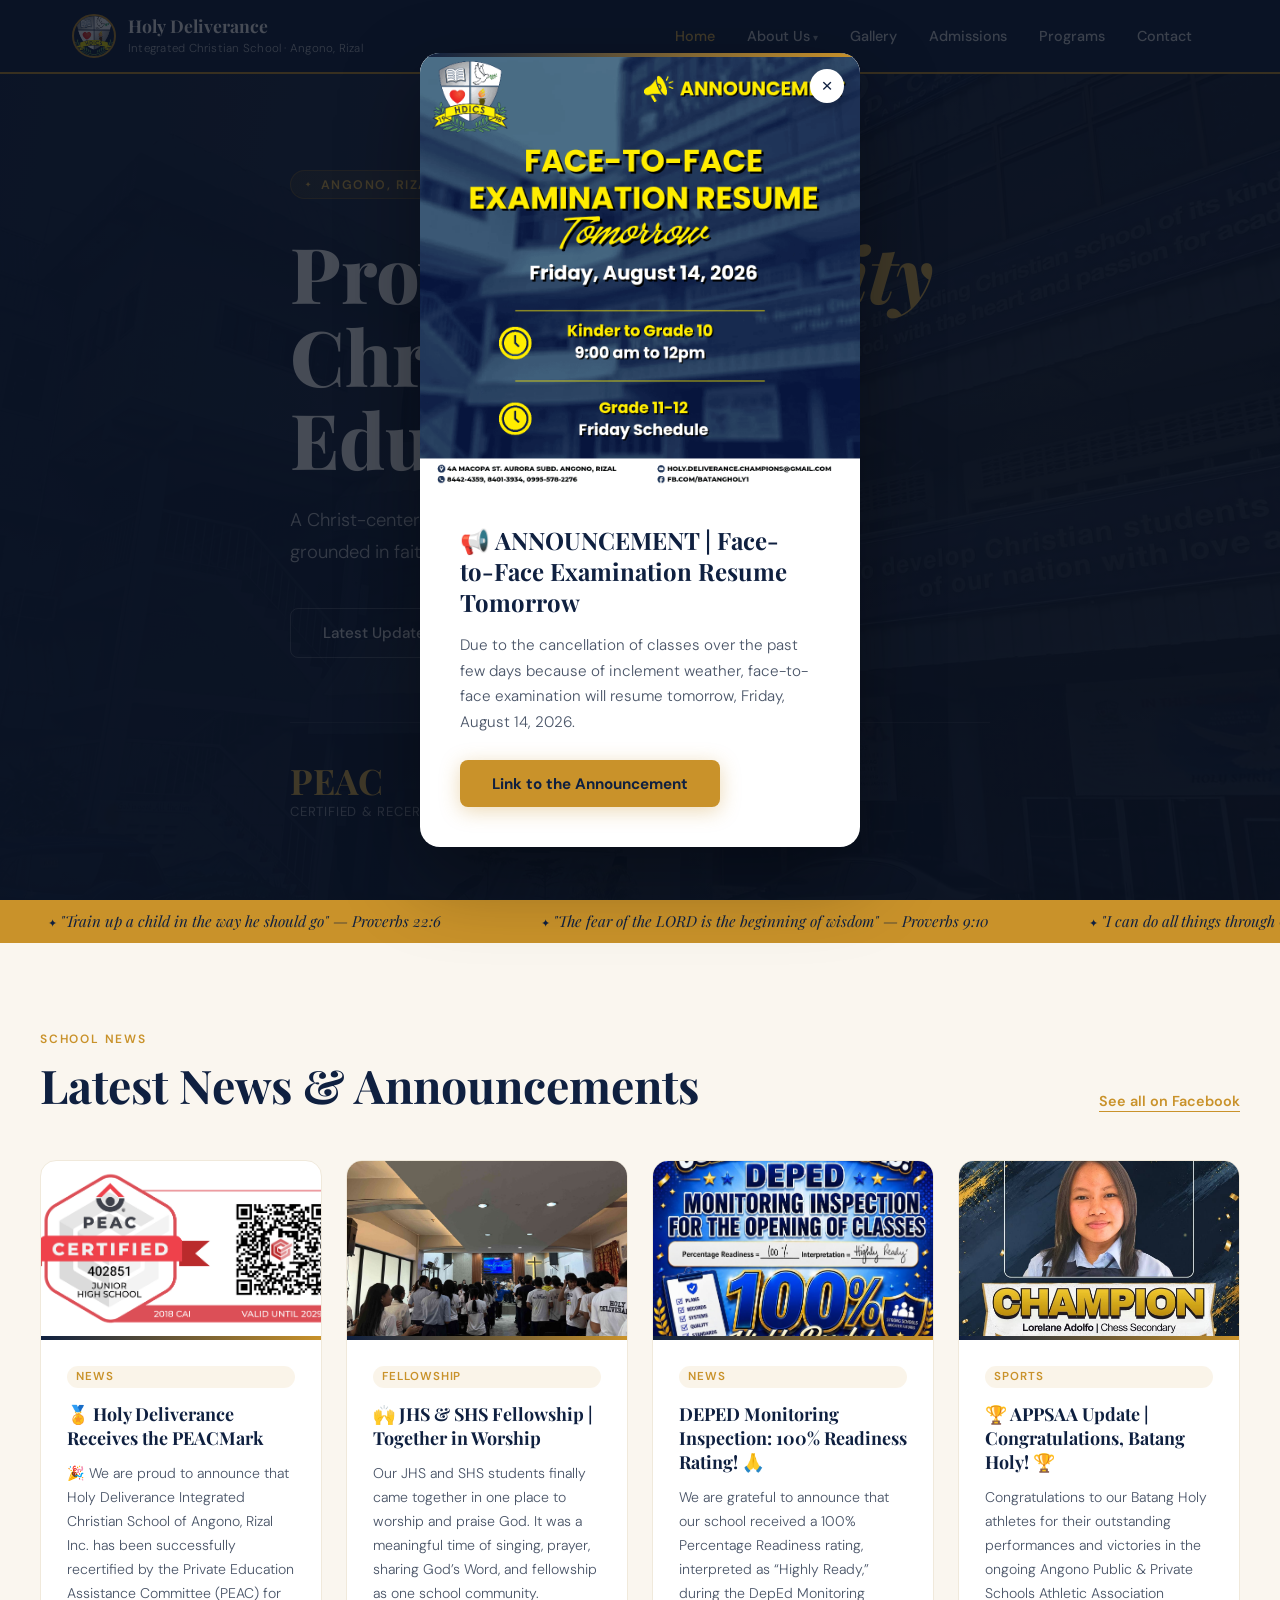
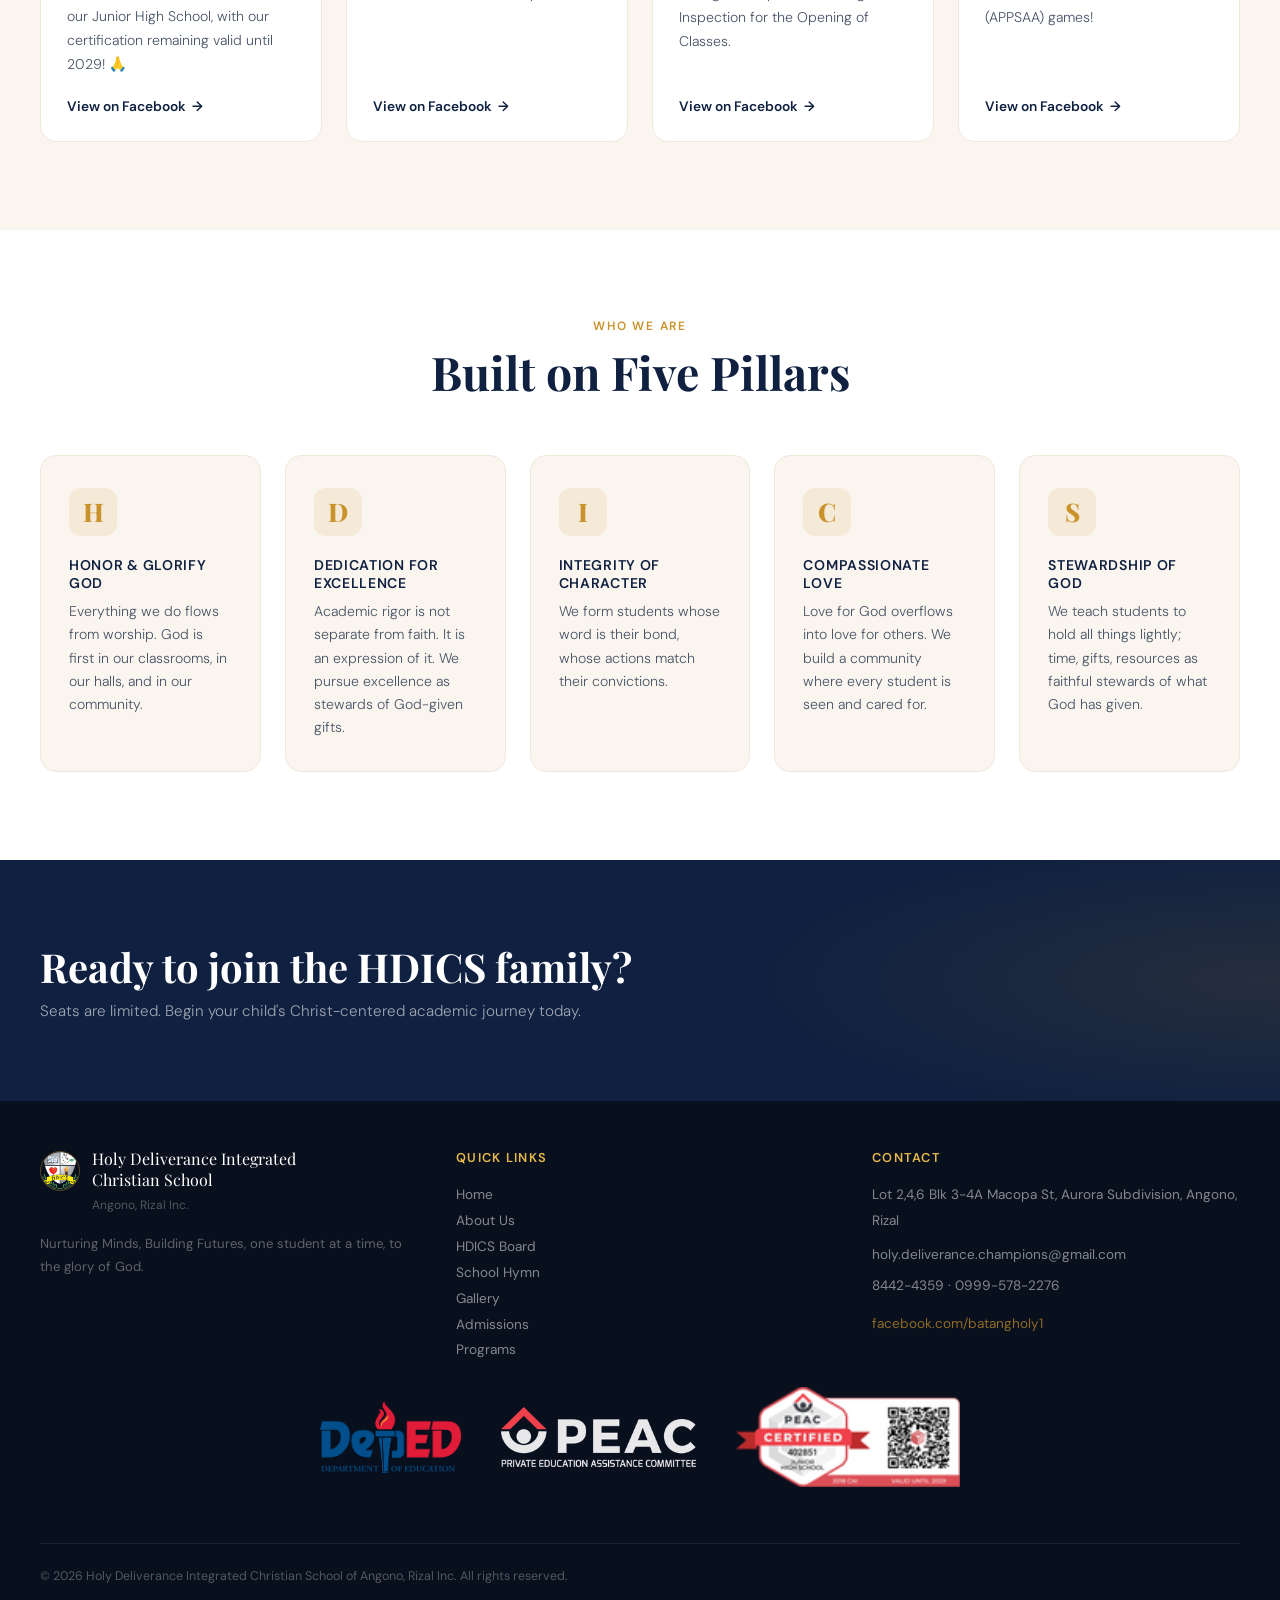
==== index.html @ 080dbd76 "Add files via upload" ====
<!DOCTYPE html>
<html lang="en">
<head>
    <meta charset="UTF-8">
    <meta name="viewport" content="width=device-width, initial-scale=1.0">
    <title>BATANG HOLY</title>
    <meta name="description" content="Holy Deliverance Integrated Christian School of Angono, Rizal Inc. - A Christ-centered academic institution nurturing excellence and values.">
    <link rel="preconnect" href="https://fonts.googleapis.com">
    <link rel="preconnect" href="https://fonts.gstatic.com" crossorigin>
    <link href="https://fonts.googleapis.com/css2?family=Playfair+Display:ital,wght@0,600;0,700;0,800;1,600&family=DM+Sans:wght@300;400;500;600&display=swap" rel="stylesheet">
    <link rel="icon" type="image/png" href="favicon.png">
    <link rel="stylesheet" href="shared.css">
    <style>
        .hero {
            background: var(--navy) url('hero-building.jpg') center center / cover no-repeat;
            position: relative;
            overflow: hidden;
            min-height: 88vh;
            display: flex;
            align-items: center;
        }
        .hero-bg {
            position: absolute;
            inset: 0;
            background:
                linear-gradient(100deg, rgba(15,32,64,0.92) 0%, rgba(15,32,64,0.75) 45%, rgba(15,32,64,0.55) 100%),
                radial-gradient(ellipse 60% 80% at 80% 50%, rgba(201,146,42,0.14) 0%, transparent 60%),
                radial-gradient(ellipse 50% 60% at 10% 80%, rgba(201,146,42,0.08) 0%, transparent 50%);
        }
        .hero-inner {
            position: relative;
            z-index: 2;
            max-width: 1200px;
            margin: 0 auto;
            padding: 6rem 2rem 5rem;
        }
        .hero-eyebrow {
            display: inline-flex;
            align-items: center;
            gap: 8px;
            background: rgba(201,146,42,0.15);
            border: 1px solid rgba(201,146,42,0.35);
            color: var(--gold-light);
            font-size: 0.78rem;
            font-weight: 600;
            letter-spacing: 0.12em;
            text-transform: uppercase;
            padding: 0.35rem 0.9rem;
            border-radius: 100px;
            margin-bottom: 2rem;
            animation: fadeUp 0.6s ease both;
        }
        .hero-eyebrow::before { content: '✦'; font-size: 0.6em; }
        /* Hero text starts invisible so the hardcoded fallback never flashes before
           hero.json loads and (possibly different) real content replaces it. JS reveals
           these once the fetch settles — success or failure — so there's never a moment
           with no text at all either. See the reveal script near the hero.json fetch. */
        .hero-text-hidden { opacity: 0; }
        .hero-text-hidden.hero-text-ready { opacity: 1; transition: opacity 0.25s ease; }
        .hero h1 {
            font-family: 'Playfair Display', serif;
            font-size: clamp(2.8rem, 6vw, 5rem);
            font-weight: 800;
            color: var(--white);
            line-height: 1.08;
            max-width: 700px;
            margin-bottom: 1.5rem;
            animation: fadeUp 0.7s 0.1s ease both;
        }
        .hero h1 em { font-style: italic; color: var(--gold-light); }
        .hero p {
            color: rgba(255,255,255,0.72);
            font-size: 1.15rem;
            max-width: 540px;
            line-height: 1.75;
            font-weight: 300;
            margin-bottom: 2.5rem;
            animation: fadeUp 0.7s 0.2s ease both;
        }
        .hero-actions { display: flex; gap: 1rem; flex-wrap: wrap; animation: fadeUp 0.7s 0.3s ease both; }
        .hero-stats {
            display: flex;
            gap: 3rem;
            margin-top: 4rem;
            padding-top: 2.5rem;
            border-top: 1px solid rgba(255,255,255,0.1);
            flex-wrap: wrap;
            animation: fadeUp 0.7s 0.45s ease both;
        }
        .hero-stat-number {
            font-family: 'Playfair Display', serif;
            font-size: 2.2rem;
            font-weight: 700;
            color: var(--gold-light);
            line-height: 1;
        }
        .hero-stat-label {
            font-size: 0.82rem;
            color: rgba(255,255,255,0.5);
            margin-top: 0.3rem;
            font-weight: 400;
            text-transform: uppercase;
            letter-spacing: 0.06em;
        }
        .verse-band { background: var(--gold); overflow: hidden; padding: 0.7rem 0; white-space: nowrap; }
        .verse-track { display: inline-block; animation: marquee 32s linear infinite; }
        .verse-track span {
            font-family: 'Playfair Display', serif;
            font-style: italic;
            font-size: 0.95rem;
            color: var(--navy);
            padding: 0 3rem;
        }
        .verse-track span::before { content: '✦ '; font-style: normal; font-size: 0.7em; }
        @keyframes marquee { 0%{transform:translateX(0)} 100%{transform:translateX(-50%)} }
        .pillars { background: var(--white); }
        .pillars-header { text-align: center; margin-bottom: 3.5rem; }
        .pillars-grid { display: grid; grid-template-columns: repeat(auto-fit, minmax(220px, 1fr)); gap: 1.5rem; }
        .pillar-card {
            background: var(--cream);
            border: 1px solid var(--cream-dark);
            border-radius: 16px;
            padding: 2rem 1.75rem;
            transition: transform 0.25s, box-shadow 0.25s, border-color 0.25s;
            position: relative;
            overflow: hidden;
        }
        .pillar-card::before {
            content: '';
            position: absolute;
            top: 0; left: 0; right: 0;
            height: 3px;
            background: var(--gold);
            transform: scaleX(0);
            transition: transform 0.3s;
            transform-origin: left;
        }
        .pillar-card:hover::before { transform: scaleX(1); }
        .pillar-card:hover { transform: translateY(-4px); box-shadow: 0 16px 48px rgba(15,32,64,0.1); border-color: rgba(201,146,42,0.3); }
        .pillar-icon {
            width: 48px; height: 48px;
            background: rgba(201,146,42,0.12);
            border-radius: 12px;
            display: flex; align-items: center; justify-content: center;
            margin-bottom: 1.25rem;
        }
        .pillar-letter { font-family: 'Playfair Display', serif; font-size: 1.6rem; font-weight: 800; color: var(--gold); line-height: 1; }
        .pillar-title { font-weight: 600; font-size: 0.88rem; letter-spacing: 0.05em; text-transform: uppercase; color: var(--navy); margin-bottom: 0.5rem; }
        .pillar-desc { font-size: 0.88rem; color: var(--gray-text); line-height: 1.65; font-weight: 300; }
        .news { background: var(--cream); }
        .news-header { display: flex; align-items: flex-end; justify-content: space-between; margin-bottom: 3rem; flex-wrap: wrap; gap: 1rem; }
        .news-header a { color: var(--gold); text-decoration: none; font-weight: 600; font-size: 0.9rem; border-bottom: 1.5px solid var(--gold); padding-bottom: 1px; }
        .news-grid { display: grid; grid-template-columns: repeat(auto-fit, minmax(280px, 1fr)); gap: 1.5rem; }
        .news-card {
            background: var(--white);
            border-radius: 16px;
            overflow: hidden;
            border: 1px solid var(--cream-dark);
            transition: transform 0.25s, box-shadow 0.25s;
            display: flex;
            flex-direction: column;
        }
        .news-card:hover { transform: translateY(-4px); box-shadow: 0 20px 50px rgba(15,32,64,0.1); }
        .news-card-accent { height: 4px; background: linear-gradient(90deg, var(--navy), var(--gold)); }
        .news-card-body { padding: 1.6rem; flex: 1; display: flex; flex-direction: column; }
        .news-card-tag {
            display: inline-block;
            background: rgba(201,146,42,0.1);
            color: var(--gold);
            font-size: 0.72rem;
            font-weight: 600;
            letter-spacing: 0.08em;
            text-transform: uppercase;
            padding: 0.22rem 0.6rem;
            border-radius: 100px;
            margin-bottom: 0.85rem;
        }
        .news-card h4 { font-family: 'Playfair Display', serif; font-size: 1.12rem; font-weight: 700; color: var(--navy); line-height: 1.35; margin-bottom: 0.75rem; }
        .news-card p { font-size: 0.88rem; color: var(--gray-text); line-height: 1.7; font-weight: 300; flex: 1; }
        .news-card-link {
            display: inline-flex; align-items: center; gap: 6px;
            margin-top: 1.25rem;
            color: var(--navy); font-weight: 600; font-size: 0.86rem;
            text-decoration: none; transition: color 0.2s;
        }
        .news-card-link::after { content: '→'; transition: transform 0.2s; }
        .news-card-link:hover { color: var(--gold); }
        .news-card-link:hover::after { transform: translateX(3px); }
        .news-card-photo {
            width: 100%;
            aspect-ratio: 16 / 10;
            object-fit: cover;
            display: block;
        }
        .cta-strip { background: var(--navy); position: relative; overflow: hidden; padding: 5rem 2rem; }
        .cta-strip::before {
            content: '';
            position: absolute; inset: 0;
            background: radial-gradient(ellipse 70% 100% at 100% 50%, rgba(201,146,42,0.12) 0%, transparent 60%);
        }
        .cta-strip-inner { position: relative; z-index: 1; max-width: 1200px; margin: 0 auto; display: flex; align-items: center; justify-content: space-between; gap: 2rem; flex-wrap: wrap; }
        .cta-strip h2 { font-family: 'Playfair Display', serif; font-size: clamp(1.8rem, 3.5vw, 2.5rem); color: var(--white); font-weight: 700; }
        .cta-strip p { color: rgba(255,255,255,0.6); font-size: 0.95rem; margin-top: 0.5rem; font-weight: 300; }
        @media (max-width: 768px) {
            .hero-stats { gap: 2rem; }
            .cta-strip-inner { flex-direction: column; text-align: center; }
            .news-header { flex-direction: column; align-items: flex-start; }
        }

        /* ANNOUNCEMENT POPUP */
        .announcement-overlay {
            display: none;
            position: fixed;
            inset: 0;
            background: rgba(8,15,29,0.75);
            z-index: 2000;
            align-items: center;
            justify-content: center;
            padding: 1.5rem;
        }
        .announcement-overlay.open { display: flex; }
        .announcement-card {
            background: var(--white);
            border-radius: 20px;
            max-width: 440px;
            width: 100%;
            padding: 0;
            position: relative;
            overflow: hidden;
            box-shadow: 0 30px 80px rgba(0,0,0,0.35);
            animation: fadeUp 0.35s ease both;
        }
        .announcement-gold-line {
            position: absolute;
            left: 0; top: 0; right: 0;
            height: 4px;
            background: linear-gradient(90deg, var(--navy), var(--gold));
            z-index: 2;
        }
        .announcement-image {
            width: 100%;
            height: auto;
            display: block;
            max-height: 60vh;
            object-fit: contain;
            background: var(--cream);
        }
        .announcement-body {
            padding: 2rem 2.5rem 2.5rem;
        }
        .announcement-close {
            position: absolute;
            top: 1rem;
            right: 1rem;
            width: 34px;
            height: 34px;
            border-radius: 50%;
            background: var(--white);
            border: none;
            color: var(--navy);
            font-size: 1.2rem;
            display: flex;
            align-items: center;
            justify-content: center;
            cursor: pointer;
            transition: background 0.2s;
            z-index: 3;
            box-shadow: 0 4px 14px rgba(0,0,0,0.2);
        }
        .announcement-close:hover { background: var(--cream); }
        .announcement-card h2 {
            font-family: 'Playfair Display', serif;
            font-size: 1.5rem;
            font-weight: 700;
            color: var(--navy);
            margin-bottom: 0.9rem;
            line-height: 1.3;
            padding-right: 1.5rem;
        }
        .announcement-card p {
            font-size: 0.95rem;
            color: var(--gray-text);
            line-height: 1.7;
            font-weight: 300;
            margin-bottom: 1.5rem;
        }
    </style>
</head>
<body data-page="index">

    <div class="announcement-overlay" id="announcement-overlay">
        <div class="announcement-card">
            <div class="announcement-gold-line"></div>
            <button class="announcement-close" id="announcement-close" aria-label="Close">&times;</button>
            <img id="announcement-image" class="announcement-image" src="" alt="" style="display:none;">
            <div class="announcement-body">
                <h2 id="announcement-title" style="display:none;"></h2>
                <p id="announcement-message" style="display:none;"></p>
                <a href="#" id="announcement-link" class="btn-primary" target="_blank" rel="noopener noreferrer" style="display:none;"></a>
            </div>
        </div>
    </div>

    <!-- NAV -->
    <div id="nav-placeholder"></div>

    <!-- HERO -->
    <section class="hero">
        <div class="hero-bg"></div>
        <div class="hero-inner">
            <div class="hero-eyebrow hero-text-hidden" id="hero-eyebrow">Angono, Rizal · Since 1998</div>
            <h1 id="hero-heading" class="hero-text-hidden">Providing <em>Quality</em><br>Christian Education</h1>
            <p id="hero-subheading" class="hero-text-hidden">A Christ-centered school where academic excellence is grounded in faith, character, and the fear of the Lord.</p>
            <div class="hero-actions">
                <a href="enroll-now.html" class="btn-primary enroll-cta">Enroll Now</a>
                <a href="#news" class="btn-outline">Latest Updates</a>
            </div>
            <div class="hero-stats">
                <div>
                    <div class="hero-stat-number">PEAC</div>
                    <div class="hero-stat-label">Certified & Recertified</div>
                </div>
                <div>
                    <div class="hero-stat-number">K–12</div>
                    <div class="hero-stat-label">Integrated Programs</div>
                </div>
                <div>
                    <div class="hero-stat-number">Faith</div>
                    <div class="hero-stat-label">At the Center</div>
                </div>
            </div>
        </div>
    </section>

    <!-- VERSE MARQUEE -->
    <div class="verse-band" aria-hidden="true">
        <div class="verse-track">
            <span>"Train up a child in the way he should go" — Proverbs 22:6</span>
            <span>"The fear of the LORD is the beginning of wisdom" — Proverbs 9:10</span>
            <span>"I can do all things through Christ who strengthens me" — Philippians 4:13</span>
            <span>"Whatever you do, work heartily, as for the Lord" — Colossians 3:23</span>
            <span>"Train up a child in the way he should go" — Proverbs 22:6</span>
            <span>"The fear of the LORD is the beginning of wisdom" — Proverbs 9:10</span>
            <span>"I can do all things through Christ who strengthens me" — Philippians 4:13</span>
            <span>"Whatever you do, work heartily, as for the Lord" — Colossians 3:23</span>
        </div>
    </div>

    <!-- CORE VALUES PILLARS -->
    <!-- NEWS -->
    <section class="section news" id="news">
        <div class="section-inner">
            <div class="news-header">
                <div>
                    <p class="section-label">School News</p>
                    <h2 class="section-title">Latest News &amp; Announcements</h2>
                </div>
                <a href="https://www.facebook.com/batangholy1" target="_blank" rel="noopener">See all on Facebook</a>
            </div>
            <div class="news-grid" id="news-grid">
                <p style="color:rgba(15,32,64,0.35); font-size:0.9rem;">Loading news…</p>
            </div>
        </div>
    </section>

    <section class="section pillars">
        <div class="section-inner">
            <div class="pillars-header">
                <p class="section-label">Who We Are</p>
                <h2 class="section-title">Built on Five Pillars</h2>
            </div>
            <div class="pillars-grid">
                <div class="pillar-card">
                    <div class="pillar-icon"><span class="pillar-letter">H</span></div>
                    <p class="pillar-title">Honor & Glorify God</p>
                    <p class="pillar-desc">Everything we do flows from worship. God is first in our classrooms, in our halls, and in our community.</p>
                </div>
                <div class="pillar-card">
                    <div class="pillar-icon"><span class="pillar-letter">D</span></div>
                    <p class="pillar-title">Dedication for Excellence</p>
                    <p class="pillar-desc">Academic rigor is not separate from faith. It is an expression of it. We pursue excellence as stewards of God-given gifts.</p>
                </div>
                <div class="pillar-card">
                    <div class="pillar-icon"><span class="pillar-letter">I</span></div>
                    <p class="pillar-title">Integrity of Character</p>
                    <p class="pillar-desc">We form students whose word is their bond, whose actions match their convictions.</p>
                </div>
                <div class="pillar-card">
                    <div class="pillar-icon"><span class="pillar-letter">C</span></div>
                    <p class="pillar-title">Compassionate Love</p>
                    <p class="pillar-desc">Love for God overflows into love for others. We build a community where every student is seen and cared for.</p>
                </div>
                <div class="pillar-card">
                    <div class="pillar-icon"><span class="pillar-letter">S</span></div>
                    <p class="pillar-title">Stewardship of God</p>
                    <p class="pillar-desc">We teach students to hold all things lightly; time, gifts, resources as faithful stewards of what God has given.</p>
                </div>
            </div>
        </div>
    </section>

    <!-- CTA STRIP -->
    <section class="cta-strip">
        <div class="cta-strip-inner">
            <div>
                <h2>Ready to join the HDICS family?</h2>
                <p>Seats are limited. Begin your child's Christ-centered academic journey today.</p>
            </div>
            <a href="enroll-now.html" class="btn-primary enroll-cta">Apply for Admission</a>
        </div>
    </section>

    <!-- FOOTER -->
    <div id="footer-placeholder"></div>

    <script src="shared.js"></script>

    <script>
        (function () {
            const dom = window.HDICS.dom;
            var heroEls = ['hero-eyebrow', 'hero-heading', 'hero-subheading'].map(id => document.getElementById(id));
            var revealed = false;
            function revealHero() {
                if (revealed) return;
                revealed = true;
                heroEls.forEach(el => el && el.classList.add('hero-text-ready'));
            }
            // Safety net: if the fetch hangs (slow/flaky connection), don't leave the
            // hero invisible forever — reveal the hardcoded fallback after 2s regardless.
            var revealTimeout = setTimeout(revealHero, 2000);

            fetch('data/hero.json?v=' + Date.now())
                .then(res => res.json())
                .then(data => {
                    document.getElementById('hero-eyebrow').textContent = data.eyebrow;
                    const heading = document.getElementById('hero-heading');
                    heading.textContent = '';
                    heading.append(
                        document.createTextNode(data.heading_start + ' '),
                        dom.el('em', { text: data.heading_emphasis }),
                        dom.el('br'),
                        document.createTextNode(data.heading_line2 || '')
                    );
                    document.getElementById('hero-subheading').textContent = data.subheading;
                })
                .catch(err => console.error('Hero data failed to load:', err))
                .finally(() => {
                    clearTimeout(revealTimeout);
                    revealHero();
                });
        })();

        fetch('data/news.json?v=' + Date.now())
            .then(res => res.json())
            .then(data => {
                const dom = window.HDICS.dom;
                const grid = document.getElementById('news-grid');
                dom.renderList(grid, data.items, item => {
                    const card = dom.el('div', { className: 'news-card' });
                    const safeImage = dom.safeLocalAsset(item.image, 'news image');
                    if (item.image && safeImage) {
                        card.appendChild(dom.el('img', { className: 'news-card-photo', attrs: { src: safeImage, alt: item.title || '', loading: 'lazy' } }));
                    }
                    card.appendChild(dom.el('div', { className: 'news-card-accent' }));
                    const body = dom.el('div', { className: 'news-card-body' });
                    const link = dom.el('a', { className: 'news-card-link', attrs: { target: '_blank', rel: 'noopener noreferrer' }, text: 'View on Facebook' });
                    const safeLink = dom.safeExternalUrl(item.link, 'news link');
                    link.href = safeLink || '#';
                    dom.appendChildren(body, [
                        dom.el('span', { className: 'news-card-tag', text: item.tag }),
                        dom.el('h4', { text: item.title }),
                        dom.el('p', { text: item.description }),
                        link
                    ]);
                    card.appendChild(body);
                    return card;
                });
            })
            .catch(err => {
                document.getElementById('news-grid').innerHTML = '<p style="color:rgba(15,32,64,0.35);">Unable to load news right now.</p>';
                console.error('News data failed to load:', err);
            });

        fetch('data/announcement.json?v=' + Date.now())
            .then(res => res.json())
            .then(data => {
                const dom = window.HDICS.dom;
                if (!data.enabled) return;

                const hasTitle = data.title && data.title.trim();
                const hasMessage = data.message && data.message.trim();
                const hasImage = data.image && data.image.trim();

                // Nothing to actually show — the toggle being on isn't enough by itself.
                if (!hasTitle && !hasMessage && !hasImage) return;

                const storageKey = 'hdics-announcement-dismissed';
                let memoryDismissedSignature = window.HDICS.announcementDismissedSignature || null;
                const signature = [data.title, data.message, data.image, data.link_text, data.link_url].join('|');
                let dismissedSignature = memoryDismissedSignature;
                try {
                    dismissedSignature = sessionStorage.getItem(storageKey) || dismissedSignature;
                } catch (err) {
                    console.warn('[HDICS] Announcement dismissal storage unavailable; using in-memory fallback.', err);
                }
                if (dismissedSignature === signature) return;

                const overlay = document.getElementById('announcement-overlay');

                const imgEl = document.getElementById('announcement-image');
                if (hasImage) {
                    const safeImage = dom.safeLocalAsset(data.image, 'announcement image');
                    if (safeImage) {
                        imgEl.src = safeImage;
                        imgEl.alt = hasTitle ? data.title : 'Announcement';
                        imgEl.style.display = 'block';
                    } else {
                        imgEl.removeAttribute('src');
                        imgEl.style.display = 'none';
                    }
                } else {
                    imgEl.style.display = 'none';
                }

                const titleEl = document.getElementById('announcement-title');
                if (hasTitle) {
                    titleEl.textContent = data.title;
                    titleEl.style.display = '';
                } else {
                    titleEl.style.display = 'none';
                }

                const messageEl = document.getElementById('announcement-message');
                if (hasMessage) {
                    messageEl.textContent = data.message;
                    messageEl.style.display = '';
                } else {
                    messageEl.style.display = 'none';
                }

                const linkEl = document.getElementById('announcement-link');
                if (data.link_text && data.link_url) {
                    const safeLink = dom.safeExternalUrl(data.link_url, 'announcement link');
                    if (safeLink) {
                        linkEl.textContent = data.link_text;
                        linkEl.href = safeLink;
                        linkEl.style.display = 'inline-block';
                    } else {
                        linkEl.style.display = 'none';
                    }
                } else {
                    linkEl.style.display = 'none';
                }

                function closeAnnouncement() {
                    overlay.classList.remove('open');
                    document.body.style.overflow = '';
                    window.HDICS.announcementDismissedSignature = signature;
                    try {
                        sessionStorage.setItem(storageKey, signature);
                    } catch (err) {
                        console.warn('[HDICS] Announcement dismissal could not be saved; using in-memory fallback.', err);
                    }
                }

                document.getElementById('announcement-close').addEventListener('click', closeAnnouncement);
                overlay.addEventListener('click', (e) => {
                    if (e.target === overlay) closeAnnouncement();
                });
                document.addEventListener('keydown', (e) => {
                    if (e.key === 'Escape' && overlay.classList.contains('open')) closeAnnouncement();
                });

                overlay.classList.add('open');
                document.body.style.overflow = 'hidden';
            })
            .catch(err => console.error('Announcement data failed to load:', err));
    </script>

</body>
</html>
---- shared.css ----
*, *::before, *::after { box-sizing: border-box; margin: 0; padding: 0; }

:root {
    --navy: #0f2040;
    --navy-mid: #1a3360;
    --gold: #c9922a;
    --gold-light: #e8b84b;
    --cream: #faf6ef;
    --cream-dark: #f0e9db;
    --white: #ffffff;
    --gray-text: #4a5568;
}

html { scroll-behavior: smooth; }

body {
    font-family: 'DM Sans', sans-serif;
    background: var(--cream);
    color: var(--navy);
    overflow-x: hidden;
}

/* NAV */
.nav {
    position: sticky;
    top: 0;
    z-index: 100;
    background: var(--navy);
    border-bottom: 2px solid var(--gold);
}
.nav-inner {
    max-width: 1200px;
    margin: 0 auto;
    padding: 0 2rem;
    display: flex;
    align-items: center;
    justify-content: space-between;
    height: 72px;
}
.nav-brand {
    display: flex;
    align-items: center;
    gap: 12px;
    text-decoration: none;
}
.nav-brand img {
    width: 44px; height: 44px;
    border-radius: 50%;
    border: 2px solid var(--gold);
    object-fit: cover;
}
.nav-brand-text { color: var(--white); }
.nav-brand-text strong {
    display: block;
    font-family: 'Playfair Display', serif;
    font-size: 1.1rem;
    line-height: 1.2;
}
.nav-brand-text span { font-size: 0.72rem; opacity: 0.7; font-weight: 300; letter-spacing: 0.02em; }
.nav-links { display: flex; list-style: none; gap: 0; }
.nav-links a {
    color: rgba(255,255,255,0.82);
    text-decoration: none;
    font-size: 0.9rem;
    font-weight: 500;
    padding: 0.5rem 1rem;
    border-radius: 6px;
    transition: color 0.2s, background 0.2s;
    display: block;
}
.nav-links a:hover { color: var(--gold-light); background: rgba(255,255,255,0.06); }
.nav-links .active a { color: var(--gold-light); }
.nav-links .has-dropdown { position: relative; }
.nav-links .has-dropdown > a::after { content: ' ▾'; font-size: 0.7em; opacity: 0.7; }
.dropdown-menu {
    display: none;
    position: absolute;
    top: 100%;
    left: 0;
    background: var(--white);
    border-radius: 10px;
    box-shadow: 0 12px 40px rgba(15,32,64,0.18);
    min-width: 210px;
    overflow: hidden;
    border: 1px solid rgba(201,146,42,0.2);
}
.dropdown-menu a {
    display: block;
    padding: 0.65rem 1.1rem;
    color: var(--navy);
    font-size: 0.88rem;
    border-bottom: 1px solid var(--cream-dark);
    border-radius: 0;
}
.dropdown-menu a:last-child { border-bottom: none; }
.dropdown-menu a:hover { background: var(--cream); color: var(--gold); }
.has-dropdown:hover .dropdown-menu { display: block; }
.nav-cta { background: var(--gold) !important; color: var(--navy) !important; font-weight: 600 !important; border-radius: 6px !important; padding: 0.45rem 1.1rem !important; }
.nav-cta:hover { background: var(--gold-light) !important; color: var(--navy) !important; }

/* BUTTONS */
.btn-primary {
    background: var(--gold);
    color: var(--navy);
    font-weight: 700;
    font-size: 0.95rem;
    padding: 0.85rem 2rem;
    border-radius: 8px;
    text-decoration: none;
    display: inline-block;
    transition: background 0.2s, transform 0.2s, box-shadow 0.2s;
    box-shadow: 0 4px 20px rgba(201,146,42,0.35);
}
.btn-primary:hover { background: var(--gold-light); transform: translateY(-1px); box-shadow: 0 8px 28px rgba(201,146,42,0.45); }
.btn-outline {
    background: transparent;
    color: rgba(255,255,255,0.85);
    font-weight: 500;
    font-size: 0.95rem;
    padding: 0.85rem 2rem;
    border-radius: 8px;
    border: 1.5px solid rgba(255,255,255,0.25);
    text-decoration: none;
    display: inline-block;
    transition: border-color 0.2s, color 0.2s, background 0.2s;
}
.btn-outline:hover { border-color: rgba(255,255,255,0.6); color: var(--white); background: rgba(255,255,255,0.05); }

/* SECTIONS */
.section { padding: 5.5rem 2rem; }
.section-inner { max-width: 1200px; margin: 0 auto; }
.section-label { font-size: 0.75rem; font-weight: 600; letter-spacing: 0.15em; text-transform: uppercase; color: var(--gold); margin-bottom: 0.75rem; }
.section-title { font-family: 'Playfair Display', serif; font-size: clamp(2rem, 4vw, 2.9rem); font-weight: 700; line-height: 1.15; color: var(--navy); }

/* PAGE BANNER (inner pages) */
.page-banner {
    background: var(--navy);
    padding: 4.5rem 2rem 3.5rem;
    position: relative;
    overflow: hidden;
}
.page-banner::before {
    content: '';
    position: absolute;
    inset: 0;
    background: radial-gradient(ellipse 60% 80% at 90% 50%, rgba(201,146,42,0.10) 0%, transparent 60%);
}
.page-banner-inner { position: relative; z-index: 1; max-width: 1200px; margin: 0 auto; }
.page-banner-crumb {
    font-size: 0.78rem;
    color: rgba(255,255,255,0.45);
    margin-bottom: 1rem;
    letter-spacing: 0.05em;
}
.page-banner-crumb a { color: var(--gold-light); text-decoration: none; }
.page-banner h1 {
    font-family: 'Playfair Display', serif;
    font-size: clamp(2.2rem, 5vw, 3.5rem);
    font-weight: 800;
    color: var(--white);
    line-height: 1.1;
}
.page-banner p { color: rgba(255,255,255,0.6); font-size: 1.05rem; margin-top: 0.75rem; font-weight: 300; max-width: 500px; }

/* FOOTER */
footer { background: #080f1d; color: rgba(255,255,255,0.6); padding: 3rem 2rem; }
.footer-inner { max-width: 1200px; margin: 0 auto; display: grid; grid-template-columns: 1fr 1fr 1fr; gap: 3rem; }
.footer-brand { display: flex; align-items: flex-start; gap: 12px; }
.footer-brand img { width: 40px; height: 40px; border-radius: 50%; border: 1.5px solid rgba(201,146,42,0.4); object-fit: cover; flex-shrink: 0; margin-top: 2px; }
.footer-brand-name { font-family: 'Playfair Display', serif; font-size: 1rem; color: var(--white); line-height: 1.3; margin-bottom: 0.3rem; }
.footer-brand-sub { font-size: 0.75rem; opacity: 0.5; line-height: 1.5; }
.footer-col h5 { color: var(--gold-light); font-size: 0.8rem; font-weight: 600; letter-spacing: 0.1em; text-transform: uppercase; margin-bottom: 1rem; }
.footer-col p, .footer-col a { font-size: 0.85rem; line-height: 1.9; color: rgba(255,255,255,0.5); text-decoration: none; display: block; }
.footer-col a:hover { color: var(--gold-light); }
.footer-bottom { max-width: 1200px; margin: 2rem auto 0; padding-top: 1.5rem; border-top: 1px solid rgba(255,255,255,0.08); font-size: 0.78rem; color: rgba(255,255,255,0.3); display: flex; justify-content: space-between; flex-wrap: wrap; gap: 0.5rem; }

/* ANIMATIONS */
@keyframes fadeUp { from{opacity:0;transform:translateY(24px)} to{opacity:1;transform:translateY(0)} }

/* NAV TOGGLE (hamburger) */
.nav-toggle {
    display: none;
    flex-direction: column;
    justify-content: center;
    gap: 5px;
    width: 40px;
    height: 40px;
    background: transparent;
    border: none;
    cursor: pointer;
    padding: 0;
    z-index: 200;
}
.nav-toggle span {
    display: block;
    width: 24px;
    height: 2px;
    background: var(--white);
    border-radius: 2px;
    transition: transform 0.25s, opacity 0.25s;
    margin: 0 auto;
}
.nav-toggle.open span:nth-child(1) { transform: translateY(7px) rotate(45deg); }
.nav-toggle.open span:nth-child(2) { opacity: 0; }
.nav-toggle.open span:nth-child(3) { transform: translateY(-7px) rotate(-45deg); }

/* Enroll Now buttons are hidden by default — this is the safe starting state.
   shared.js removes the .enroll-cta class (revealing each button's normal styling)
   only when the CMS "Enrollment Open?" toggle is explicitly ON. */
.enroll-cta { display: none !important; }

/* RESPONSIVE */
@media (max-width: 768px) {
    .nav-toggle { display: flex; }
    .nav-links {
        display: none;
        position: absolute;
        top: 72px;
        left: 0;
        right: 0;
        background: var(--navy);
        flex-direction: column;
        gap: 0;
        border-top: 1px solid rgba(255,255,255,0.1);
        box-shadow: 0 16px 40px rgba(0,0,0,0.25);
        max-height: calc(100vh - 72px);
        overflow-y: auto;
    }
    .nav-links.open { display: flex; }
    .nav-links li { width: 100%; }
    .nav-links a {
        padding: 0.9rem 1.5rem;
        border-bottom: 1px solid rgba(255,255,255,0.06);
    }
    .nav-links .has-dropdown > a::after { float: right; }
    .dropdown-menu {
        display: block;
        position: static;
        box-shadow: none;
        border: none;
        border-radius: 0;
        background: rgba(0,0,0,0.15);
        min-width: 0;
    }
    .dropdown-menu a {
        padding-left: 2.25rem;
        color: rgba(255,255,255,0.75);
        border-bottom: 1px solid rgba(255,255,255,0.06);
    }
    .dropdown-menu a:hover { background: rgba(255,255,255,0.05); color: var(--gold-light); }
    .nav-cta { margin: 0.75rem 1.5rem; text-align: center; }
    .footer-inner { grid-template-columns: 1fr; gap: 2rem; }
}
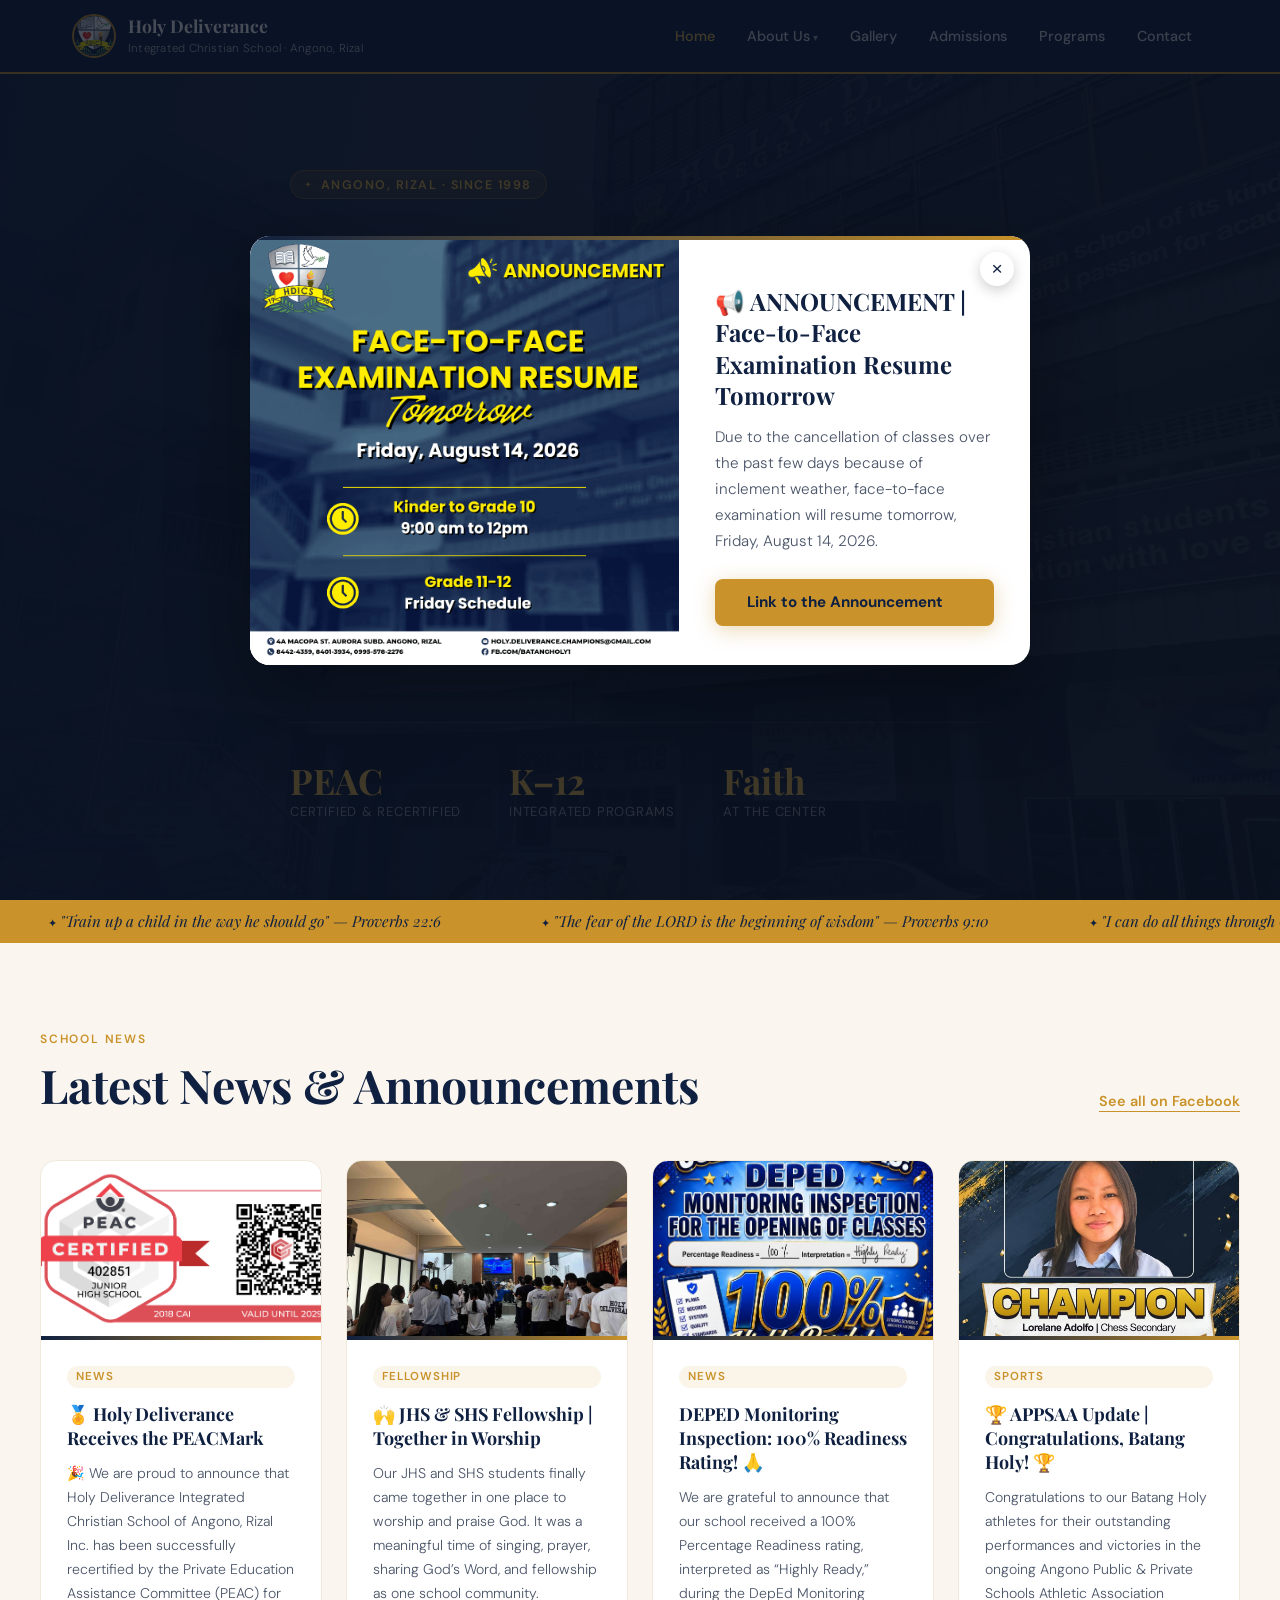
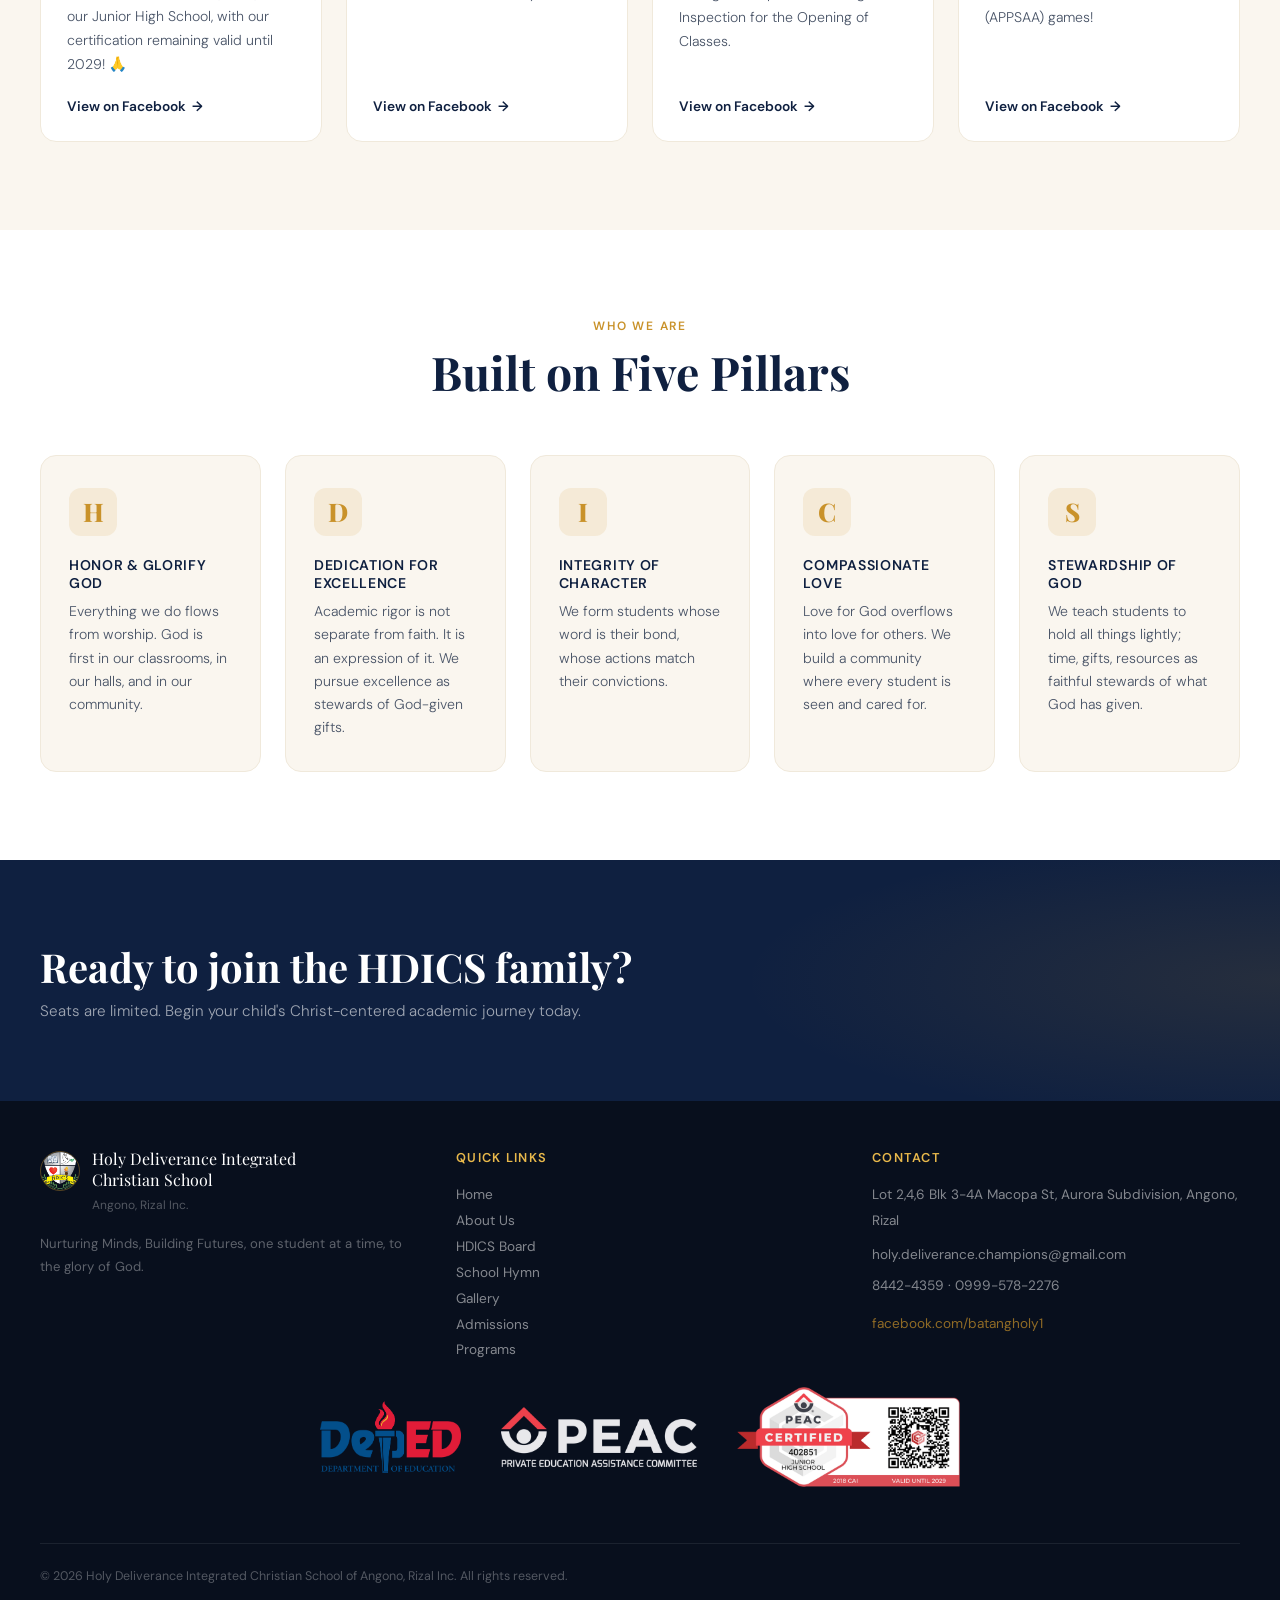
==== commit 6c944ca1: "Fix announcement popup overflow and add adaptive image layout - Change popup layout from stacked col" ====
--- a/index.html
+++ b/index.html
@@ -222,13 +222,16 @@
         .announcement-card {
             background: var(--white);
             border-radius: 20px;
-            max-width: 440px;
+            max-width: 780px;
             width: 100%;
+            max-height: 85vh;
             padding: 0;
             position: relative;
             overflow: hidden;
             box-shadow: 0 30px 80px rgba(0,0,0,0.35);
             animation: fadeUp 0.35s ease both;
+            display: flex;
+            flex-direction: row;
         }
         .announcement-gold-line {
             position: absolute;
@@ -238,15 +241,21 @@
             z-index: 2;
         }
         .announcement-image {
-            width: 100%;
-            height: auto;
+            width: auto;
+            max-width: 55%;
+            min-width: 140px;
+            flex-shrink: 0;
             display: block;
-            max-height: 60vh;
             object-fit: contain;
             background: var(--cream);
         }
         .announcement-body {
-            padding: 2rem 2.5rem 2.5rem;
+            padding: 2.75rem 2.25rem 2rem;
+            overflow-y: auto;
+            display: flex;
+            flex-direction: column;
+            justify-content: center;
+            min-width: 0;
         }
         .announcement-close {
             position: absolute;
@@ -275,7 +284,6 @@
             color: var(--navy);
             margin-bottom: 0.9rem;
             line-height: 1.3;
-            padding-right: 1.5rem;
         }
         .announcement-card p {
             font-size: 0.95rem;
@@ -283,6 +291,25 @@
             line-height: 1.7;
             font-weight: 300;
             margin-bottom: 1.5rem;
+        }
+        @media (max-width: 640px) {
+            .announcement-card {
+                flex-direction: column;
+                max-height: 90vh;
+            }
+            .announcement-image {
+                width: 100%;
+                max-width: 100%;
+                min-width: 0;
+                max-height: 40vh;
+                object-fit: contain;
+            }
+            .announcement-body {
+                padding: 2rem 1.75rem 1.75rem;
+            }
+            .announcement-card h2 {
+                padding-right: 1.5rem;
+            }
         }
     </style>
 </head>
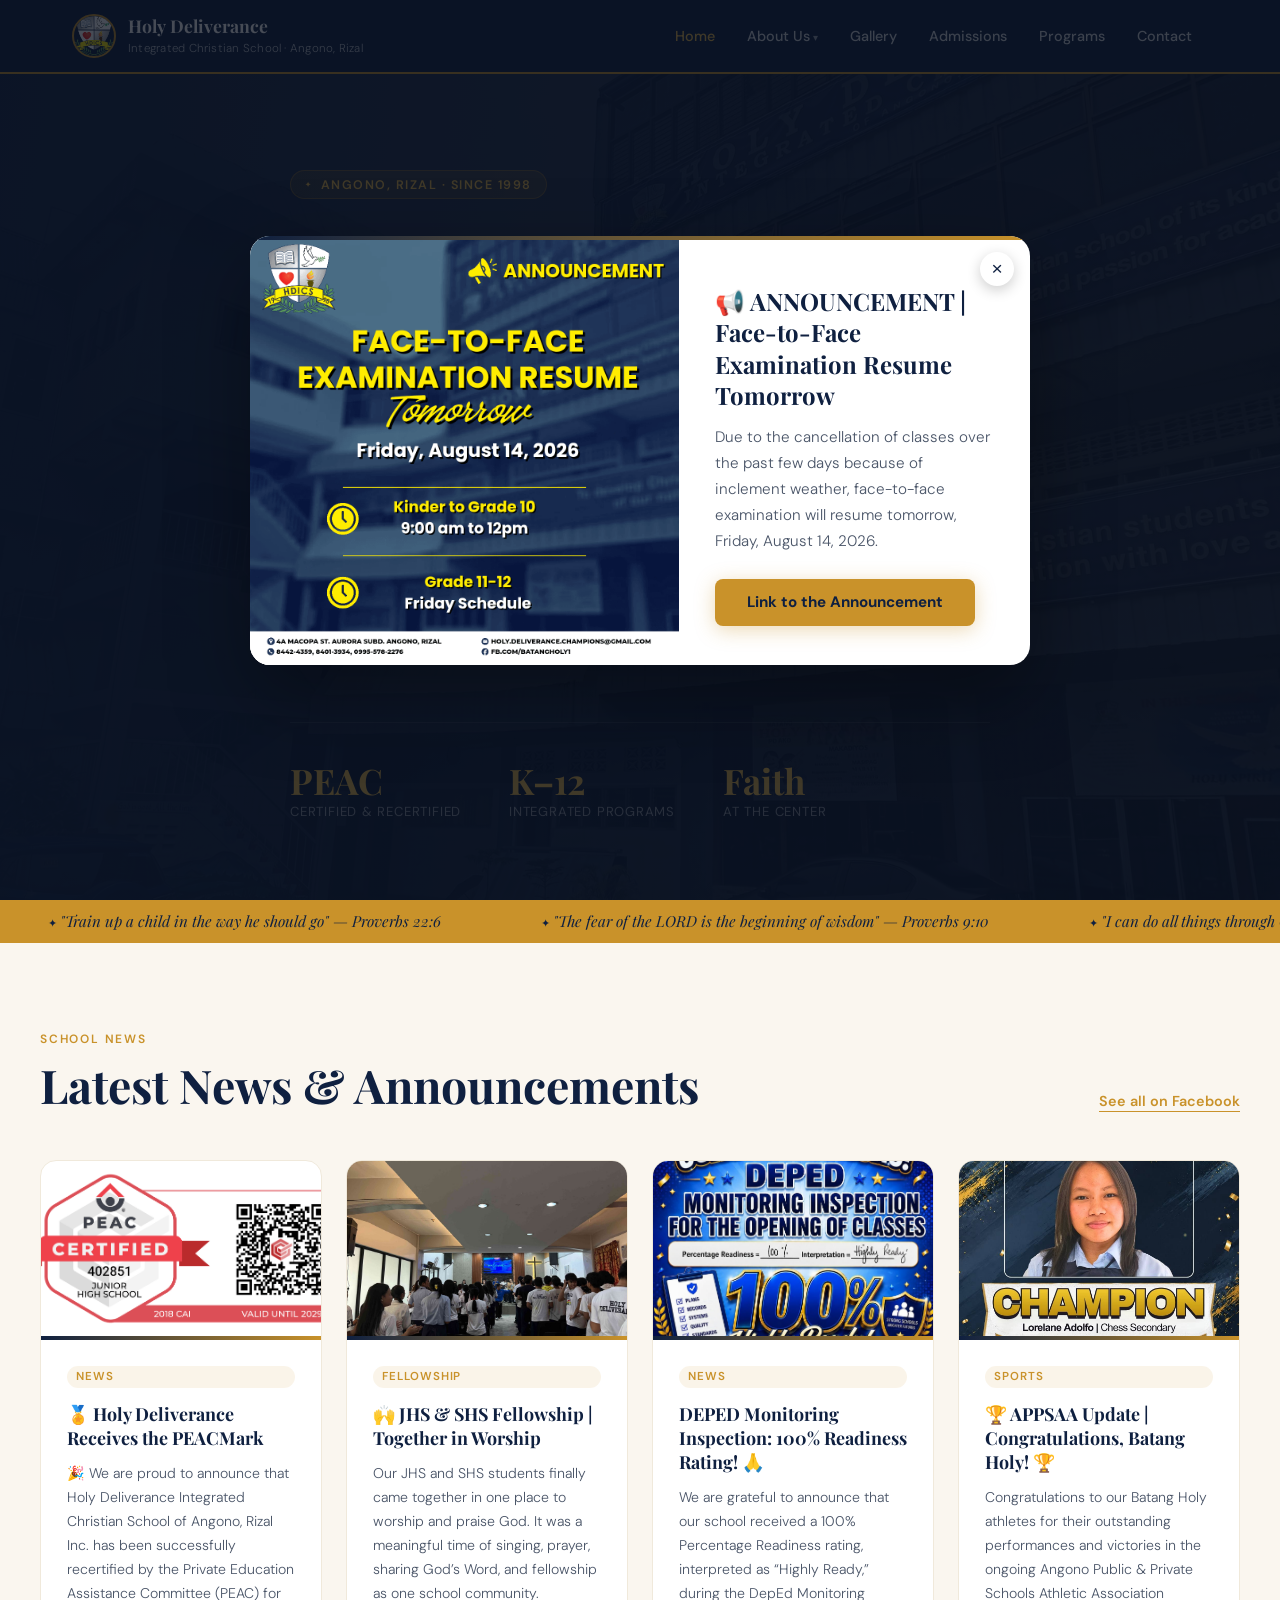
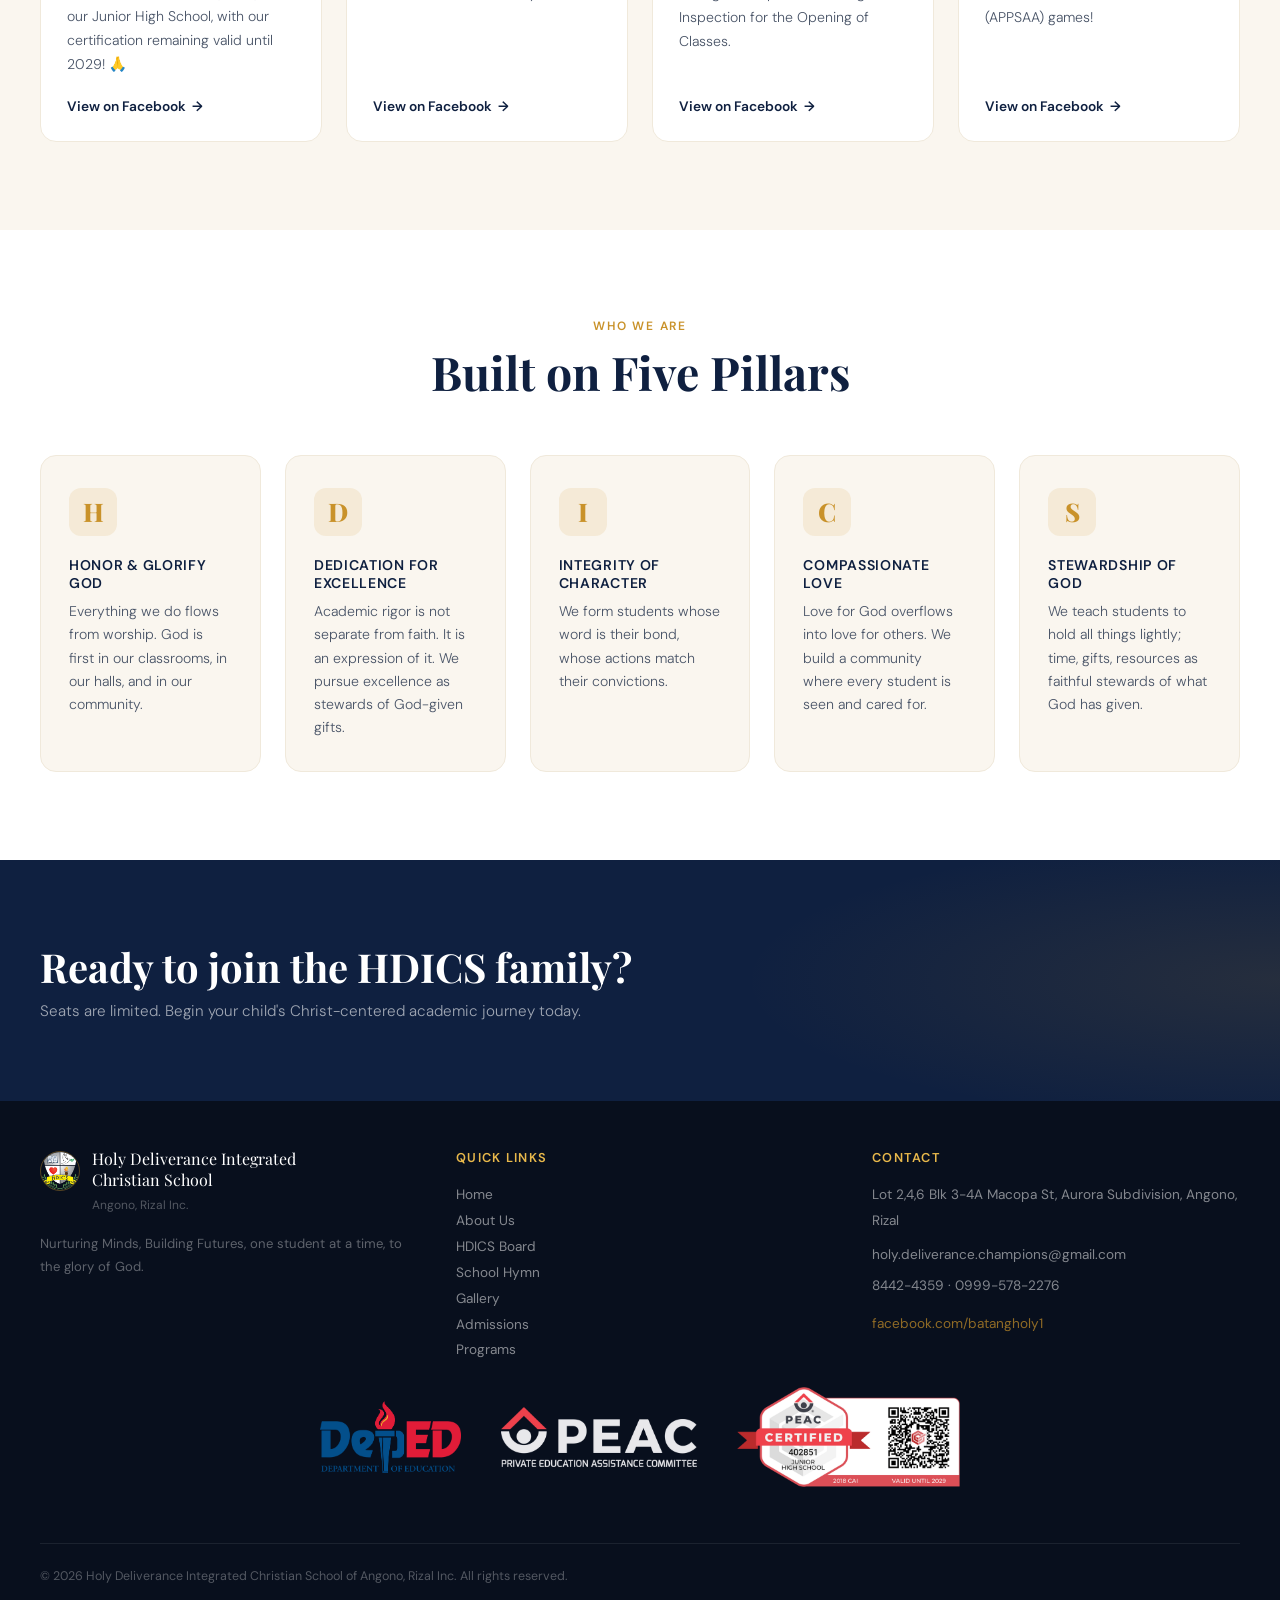
==== commit 9f522a9b: "Fix announcement popup CTA button not reading as a button - Scope a fix to #announcement-link specif" ====
--- a/index.html
+++ b/index.html
@@ -291,6 +291,12 @@
             line-height: 1.7;
             font-weight: 300;
             margin-bottom: 1.5rem;
+        }
+        #announcement-link {
+            align-self: flex-start;
+            width: fit-content;
+            max-width: 100%;
+            text-align: center;
         }
         @media (max-width: 640px) {
             .announcement-card {
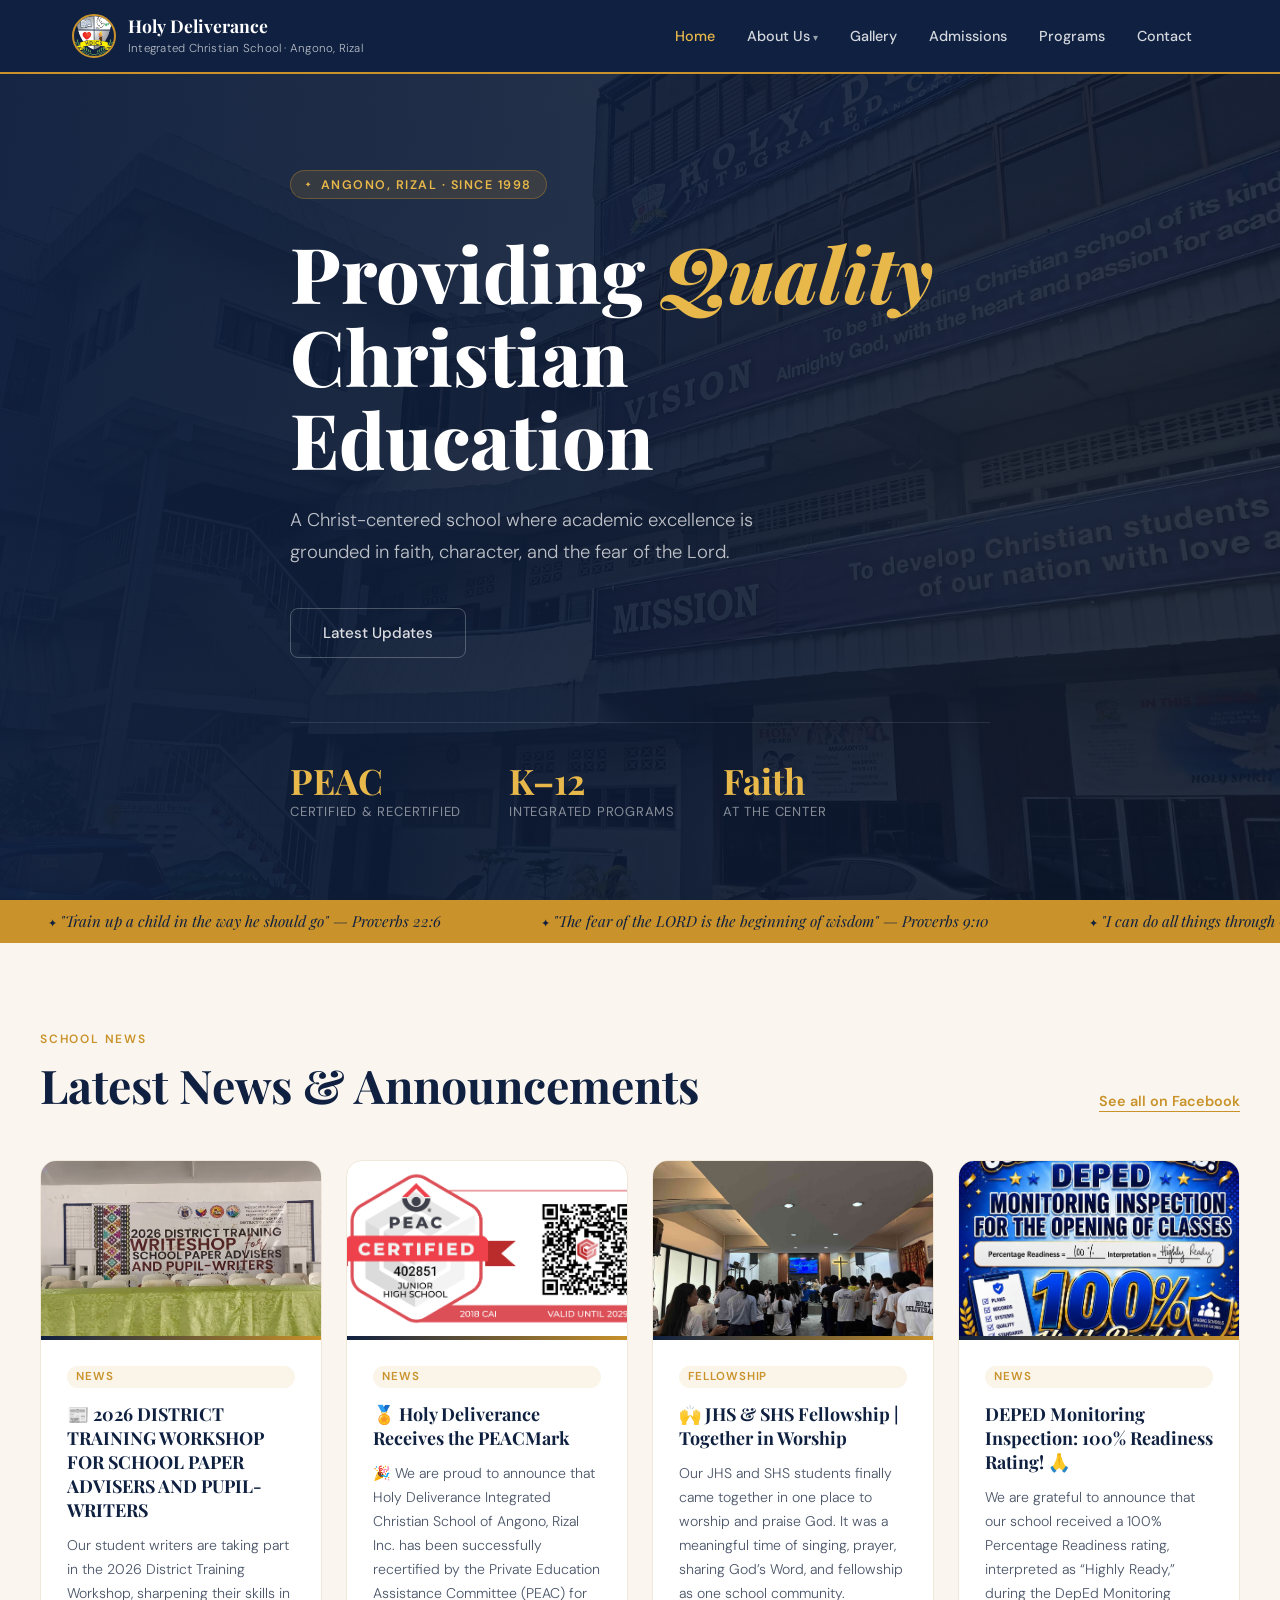
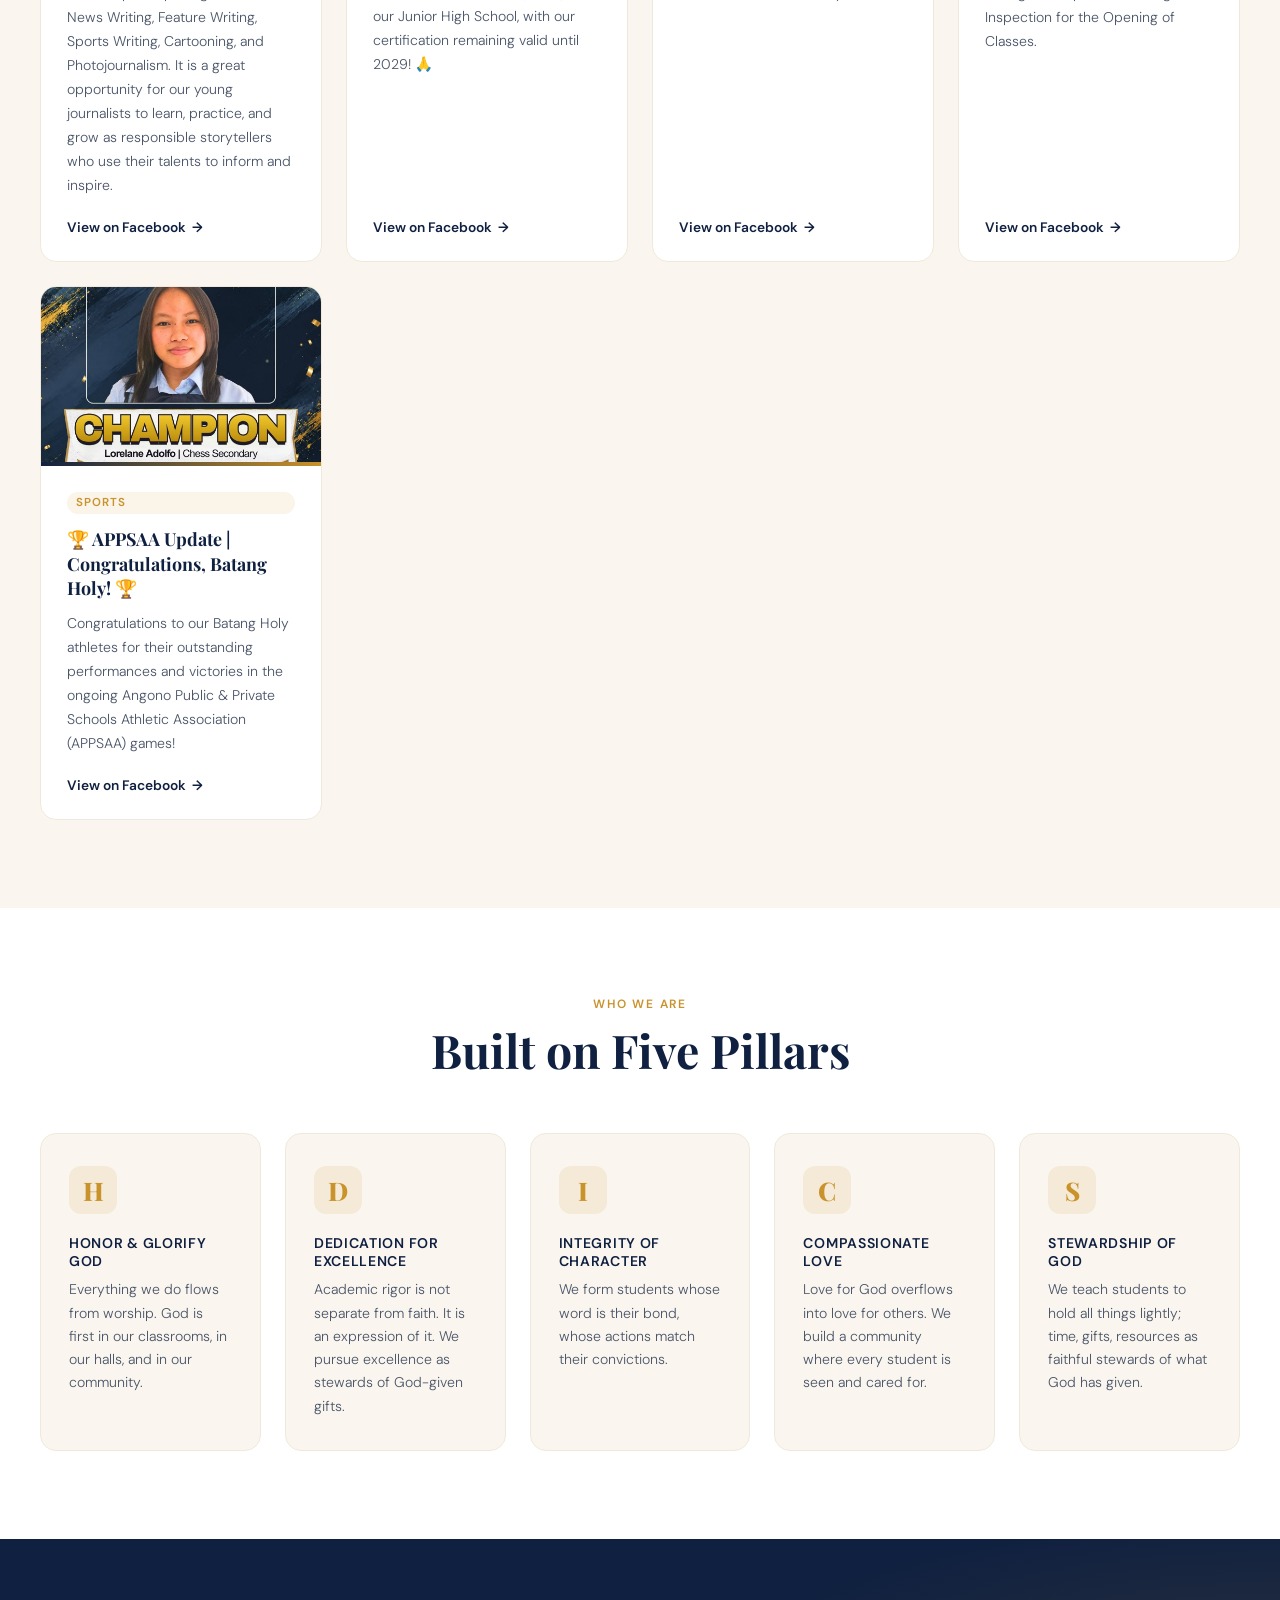
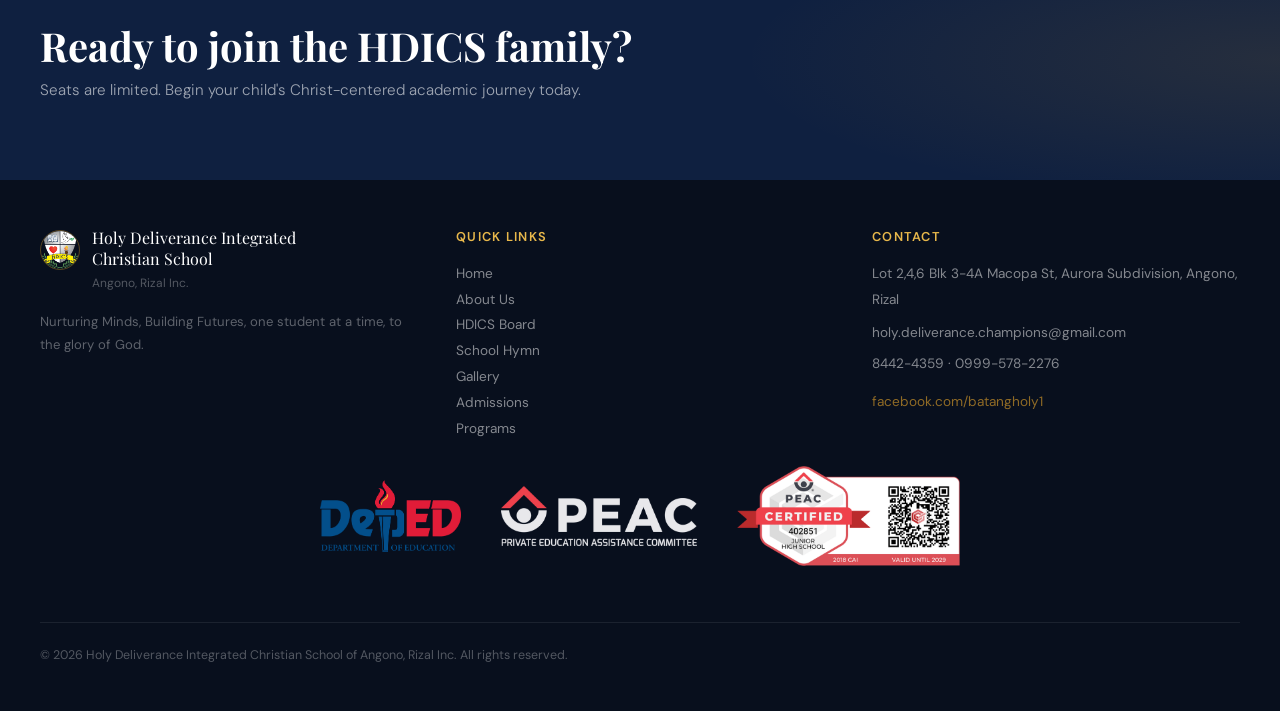
==== commit 324e86d0: "Add skeleton loading placeholders for nav and footer - Replace empty #nav-placeholder / #footer-plac" ====
--- a/index.html
+++ b/index.html
@@ -222,16 +222,13 @@
         .announcement-card {
             background: var(--white);
             border-radius: 20px;
-            max-width: 780px;
+            max-width: 440px;
             width: 100%;
-            max-height: 85vh;
             padding: 0;
             position: relative;
             overflow: hidden;
             box-shadow: 0 30px 80px rgba(0,0,0,0.35);
             animation: fadeUp 0.35s ease both;
-            display: flex;
-            flex-direction: row;
         }
         .announcement-gold-line {
             position: absolute;
@@ -241,21 +238,15 @@
             z-index: 2;
         }
         .announcement-image {
-            width: auto;
-            max-width: 55%;
-            min-width: 140px;
-            flex-shrink: 0;
+            width: 100%;
+            height: auto;
             display: block;
+            max-height: 60vh;
             object-fit: contain;
             background: var(--cream);
         }
         .announcement-body {
-            padding: 2.75rem 2.25rem 2rem;
-            overflow-y: auto;
-            display: flex;
-            flex-direction: column;
-            justify-content: center;
-            min-width: 0;
+            padding: 2rem 2.5rem 2.5rem;
         }
         .announcement-close {
             position: absolute;
@@ -284,6 +275,7 @@
             color: var(--navy);
             margin-bottom: 0.9rem;
             line-height: 1.3;
+            padding-right: 1.5rem;
         }
         .announcement-card p {
             font-size: 0.95rem;
@@ -291,31 +283,6 @@
             line-height: 1.7;
             font-weight: 300;
             margin-bottom: 1.5rem;
-        }
-        #announcement-link {
-            align-self: flex-start;
-            width: fit-content;
-            max-width: 100%;
-            text-align: center;
-        }
-        @media (max-width: 640px) {
-            .announcement-card {
-                flex-direction: column;
-                max-height: 90vh;
-            }
-            .announcement-image {
-                width: 100%;
-                max-width: 100%;
-                min-width: 0;
-                max-height: 40vh;
-                object-fit: contain;
-            }
-            .announcement-body {
-                padding: 2rem 1.75rem 1.75rem;
-            }
-            .announcement-card h2 {
-                padding-right: 1.5rem;
-            }
         }
     </style>
 </head>
@@ -335,7 +302,26 @@
     </div>
 
     <!-- NAV -->
-    <div id="nav-placeholder"></div>
+    <div id="nav-placeholder">
+        <div class="nav-skeleton">
+            <div class="nav-skeleton-brand">
+                <div class="skel skel-circle" style="width:44px;height:44px;"></div>
+                <div>
+                    <div class="skel" style="width:160px;height:14px;margin-bottom:6px;"></div>
+                    <div class="skel" style="width:210px;height:10px;"></div>
+                </div>
+            </div>
+            <div class="nav-skeleton-links">
+                <div class="skel" style="width:50px;height:12px;"></div>
+                <div class="skel" style="width:70px;height:12px;"></div>
+                <div class="skel" style="width:55px;height:12px;"></div>
+                <div class="skel" style="width:80px;height:12px;"></div>
+                <div class="skel" style="width:65px;height:12px;"></div>
+                <div class="skel" style="width:60px;height:12px;"></div>
+                <div class="skel" style="width:100px;height:34px;border-radius:20px;"></div>
+            </div>
+        </div>
+    </div>
 
     <!-- HERO -->
     <section class="hero">
@@ -444,7 +430,38 @@
     </section>
 
     <!-- FOOTER -->
-    <div id="footer-placeholder"></div>
+    <div id="footer-placeholder">
+        <div class="footer-skeleton">
+            <div class="footer-skeleton-inner">
+                <div class="footer-skeleton-col">
+                    <div class="skel skel-circle" style="width:40px;height:40px;"></div>
+                    <div class="skel" style="width:70%;height:14px;"></div>
+                    <div class="skel" style="width:50%;height:10px;"></div>
+                </div>
+                <div class="footer-skeleton-col">
+                    <div class="skel" style="width:40%;height:12px;margin-bottom:0.4rem;"></div>
+                    <div class="skel" style="width:60%;height:10px;"></div>
+                    <div class="skel" style="width:55%;height:10px;"></div>
+                    <div class="skel" style="width:65%;height:10px;"></div>
+                    <div class="skel" style="width:50%;height:10px;"></div>
+                </div>
+                <div class="footer-skeleton-col">
+                    <div class="skel" style="width:40%;height:12px;margin-bottom:0.4rem;"></div>
+                    <div class="skel" style="width:80%;height:10px;"></div>
+                    <div class="skel" style="width:70%;height:10px;"></div>
+                    <div class="skel" style="width:60%;height:10px;"></div>
+                </div>
+            </div>
+            <div class="footer-skeleton-accred">
+                <div class="skel" style="width:100px;height:60px;"></div>
+                <div class="skel" style="width:120px;height:60px;"></div>
+                <div class="skel" style="width:90px;height:60px;"></div>
+            </div>
+            <div class="footer-skeleton-bottom">
+                <div class="skel" style="width:280px;height:12px;"></div>
+            </div>
+        </div>
+    </div>
 
     <script src="shared.js"></script>
 
@@ -532,7 +549,7 @@
                 const signature = [data.title, data.message, data.image, data.link_text, data.link_url].join('|');
                 let dismissedSignature = memoryDismissedSignature;
                 try {
-                    dismissedSignature = sessionStorage.getItem(storageKey) || dismissedSignature;
+                    dismissedSignature = localStorage.getItem(storageKey) || dismissedSignature;
                 } catch (err) {
                     console.warn('[HDICS] Announcement dismissal storage unavailable; using in-memory fallback.', err);
                 }
@@ -590,7 +607,7 @@
                     document.body.style.overflow = '';
                     window.HDICS.announcementDismissedSignature = signature;
                     try {
-                        sessionStorage.setItem(storageKey, signature);
+                        localStorage.setItem(storageKey, signature);
                     } catch (err) {
                         console.warn('[HDICS] Announcement dismissal could not be saved; using in-memory fallback.', err);
                     }
--- a/shared.css
+++ b/shared.css
@@ -173,6 +173,41 @@
 .footer-col p, .footer-col a { font-size: 0.85rem; line-height: 1.9; color: rgba(255,255,255,0.5); text-decoration: none; display: block; }
 .footer-col a:hover { color: var(--gold-light); }
 .footer-bottom { max-width: 1200px; margin: 2rem auto 0; padding-top: 1.5rem; border-top: 1px solid rgba(255,255,255,0.08); font-size: 0.78rem; color: rgba(255,255,255,0.3); display: flex; justify-content: space-between; flex-wrap: wrap; gap: 0.5rem; }
+
+/* SKELETON LOADING (nav + footer, shown while partials/*.html fetch) */
+.nav-skeleton {
+    height: 72px;
+    background: var(--navy);
+    display: flex;
+    align-items: center;
+    justify-content: space-between;
+    padding: 0 2rem;
+    max-width: 1200px;
+    margin: 0 auto;
+}
+.nav-skeleton-brand { display: flex; align-items: center; gap: 12px; }
+.nav-skeleton-links { display: flex; align-items: center; gap: 1.75rem; }
+.skel { background: rgba(255,255,255,0.08); border-radius: 6px; position: relative; overflow: hidden; }
+.skel::after {
+    content: '';
+    position: absolute; inset: 0;
+    background: linear-gradient(90deg, transparent, rgba(255,255,255,0.09), transparent);
+    animation: skel-shimmer 1.6s ease-in-out infinite;
+}
+.skel-circle { border-radius: 50%; flex-shrink: 0; }
+.footer-skeleton { background: #080f1d; padding: 3rem 2rem; }
+.footer-skeleton-inner { max-width: 1200px; margin: 0 auto; display: grid; grid-template-columns: 1fr 1fr 1fr; gap: 3rem; }
+.footer-skeleton-col { display: flex; flex-direction: column; gap: 0.85rem; }
+.footer-skeleton-accred { max-width: 1200px; margin: 2.5rem auto 0; display: flex; justify-content: center; gap: 2.5rem; flex-wrap: wrap; }
+.footer-skeleton-bottom { max-width: 1200px; margin: 2rem auto 0; padding-top: 1.5rem; border-top: 1px solid rgba(255,255,255,0.08); }
+@keyframes skel-shimmer { 0% { transform: translateX(-100%); } 100% { transform: translateX(100%); } }
+@media (prefers-reduced-motion: reduce) {
+    .skel::after { animation: none; }
+}
+@media (max-width: 900px) {
+    .nav-skeleton-links { display: none; }
+    .footer-skeleton-inner { grid-template-columns: 1fr; gap: 1.5rem; }
+}
 
 /* ANIMATIONS */
 @keyframes fadeUp { from{opacity:0;transform:translateY(24px)} to{opacity:1;transform:translateY(0)} }
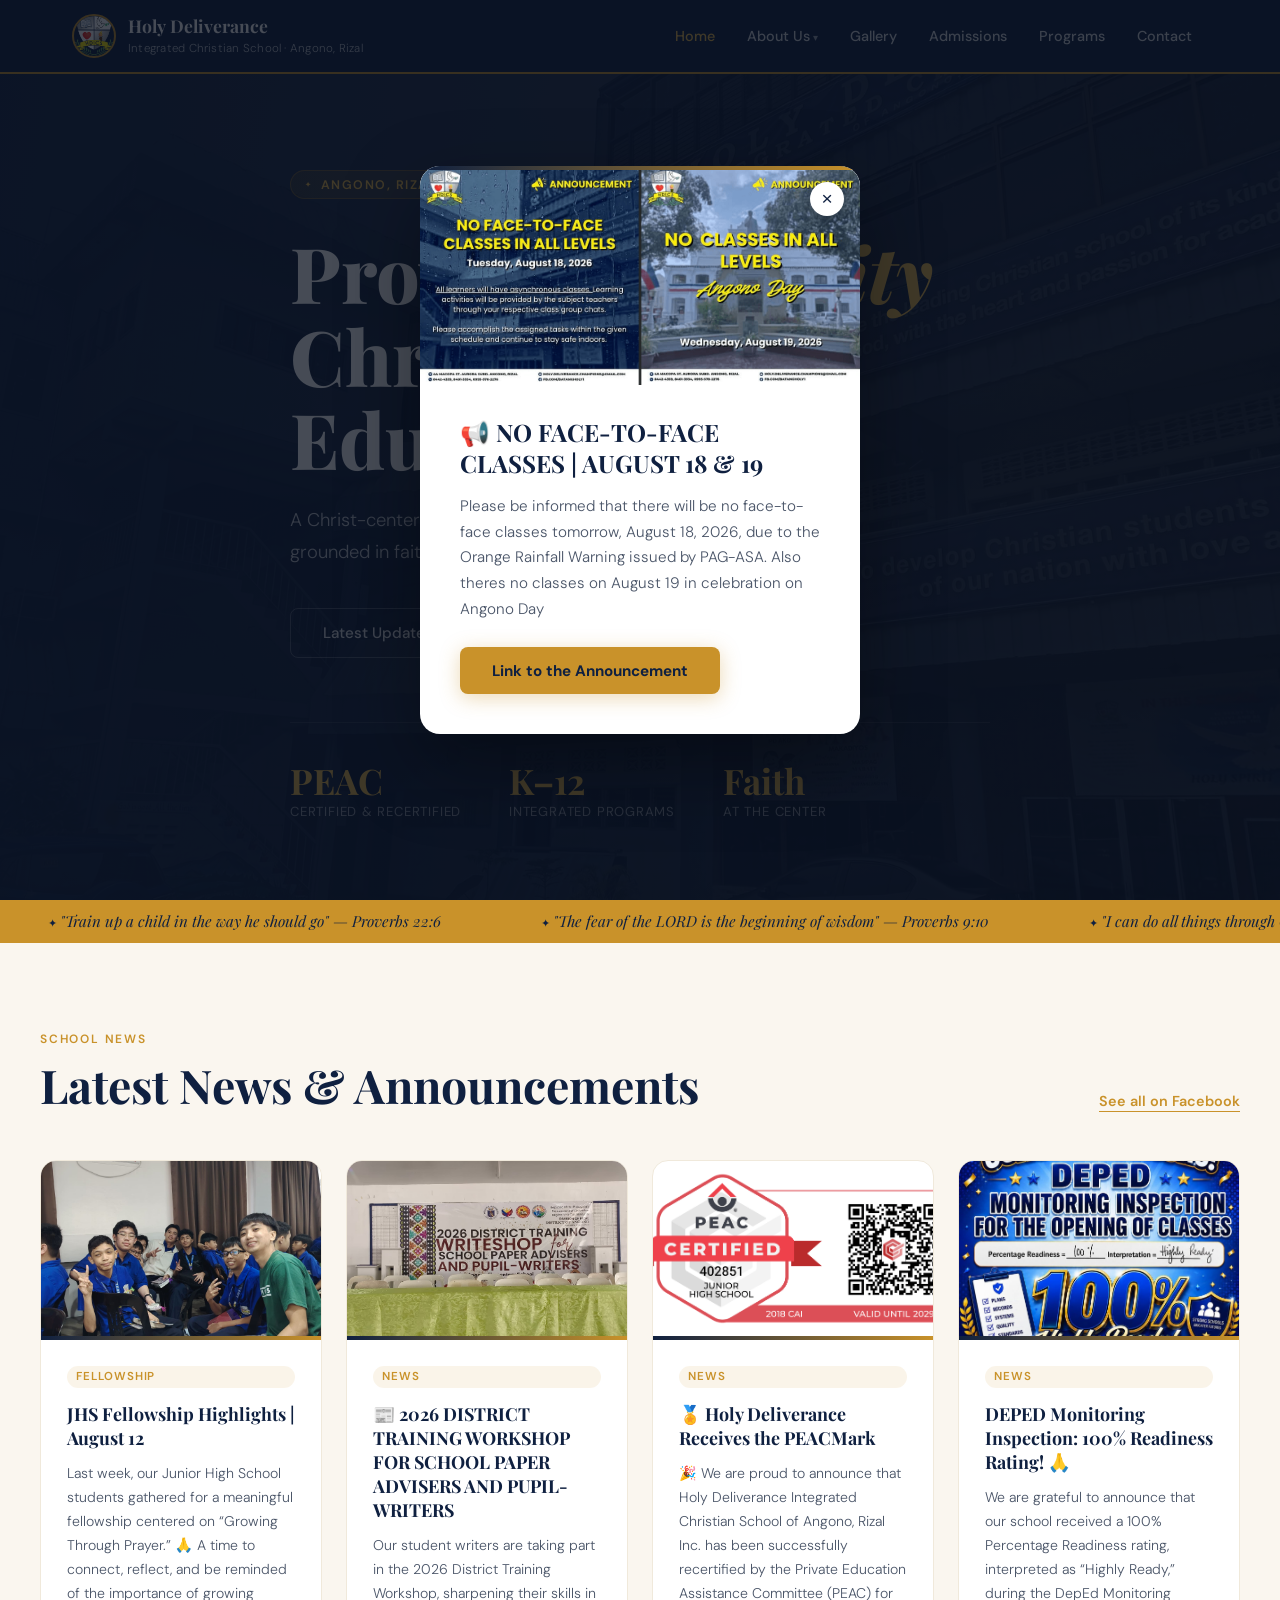
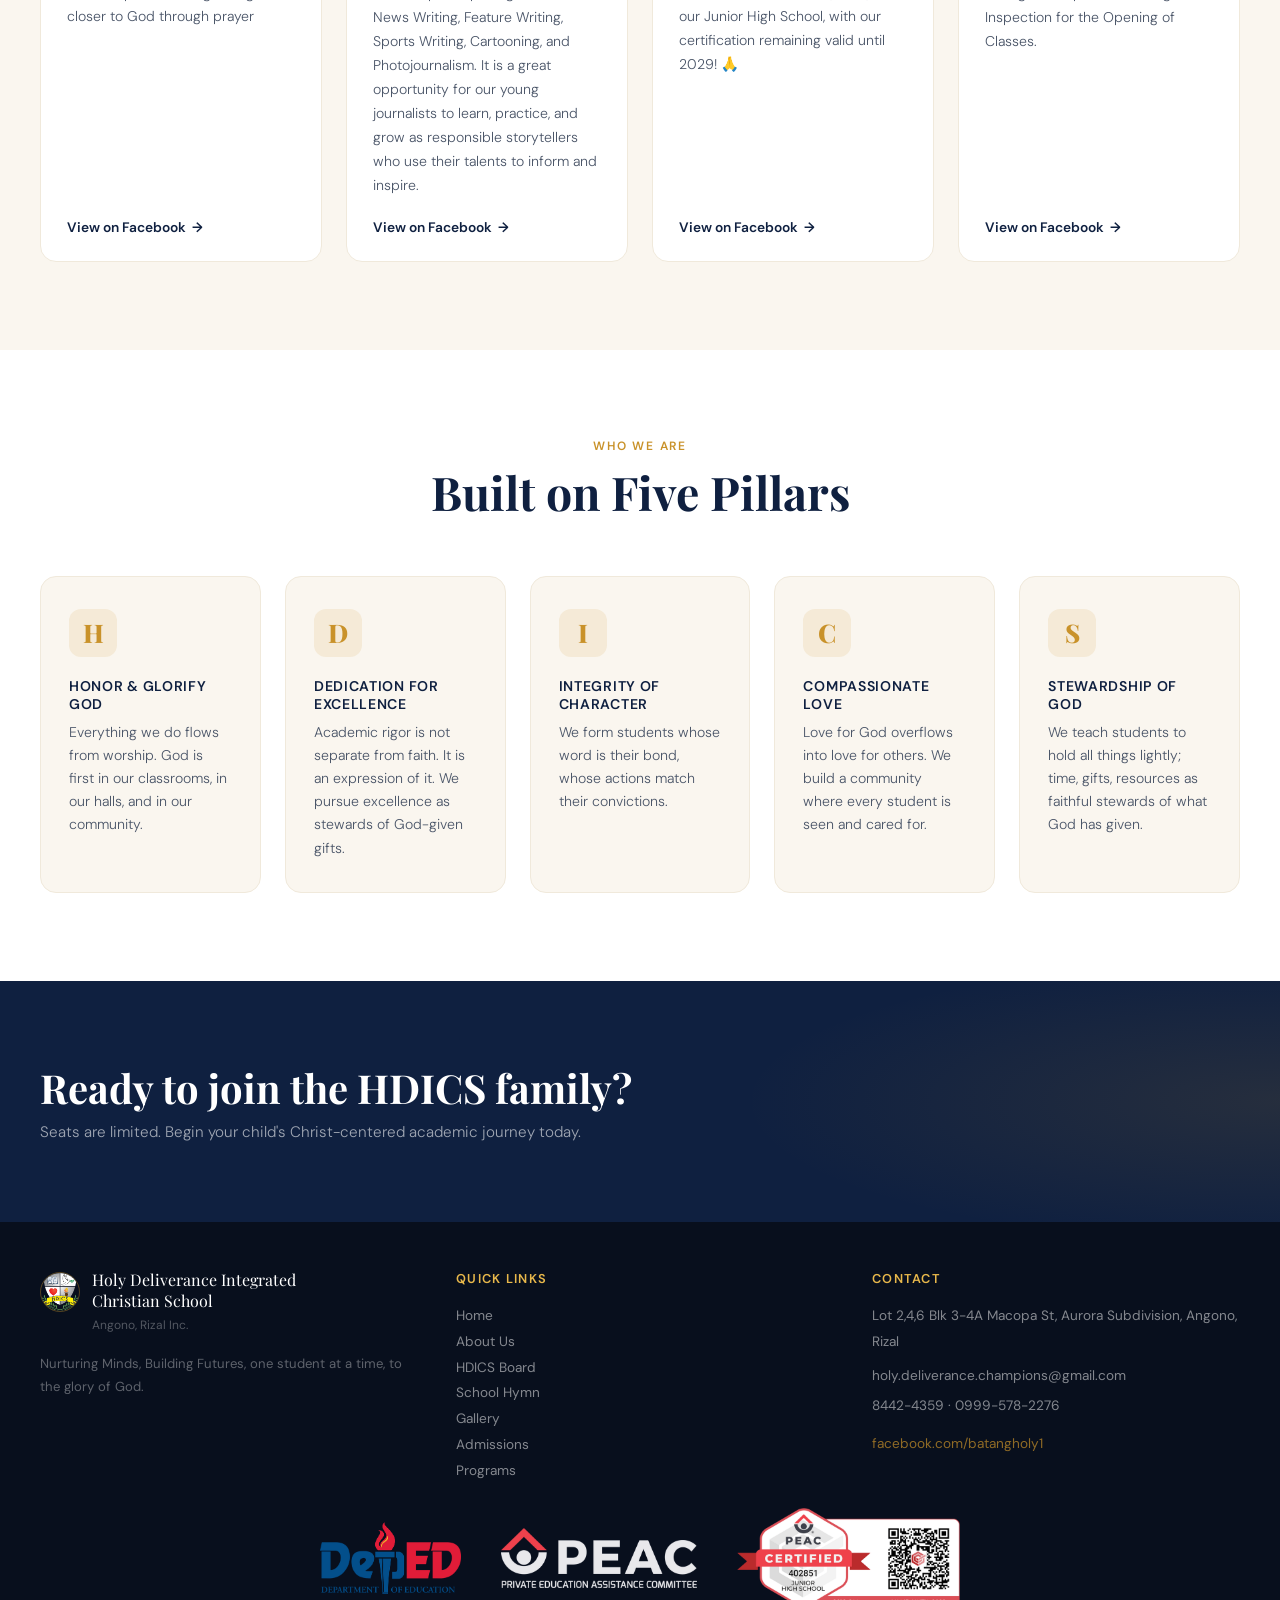
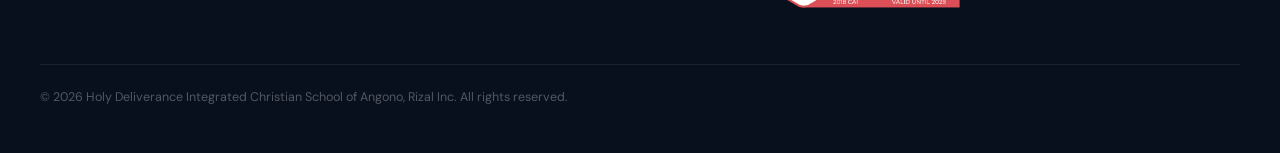
==== commit 493a4139: "Switch to session storage for the announcement popup" ====
--- a/index.html
+++ b/index.html
@@ -549,7 +549,7 @@
                 const signature = [data.title, data.message, data.image, data.link_text, data.link_url].join('|');
                 let dismissedSignature = memoryDismissedSignature;
                 try {
-                    dismissedSignature = localStorage.getItem(storageKey) || dismissedSignature;
+                    dismissedSignature = sessionStorage.getItem(storageKey) || dismissedSignature;
                 } catch (err) {
                     console.warn('[HDICS] Announcement dismissal storage unavailable; using in-memory fallback.', err);
                 }
@@ -607,7 +607,7 @@
                     document.body.style.overflow = '';
                     window.HDICS.announcementDismissedSignature = signature;
                     try {
-                        localStorage.setItem(storageKey, signature);
+                        sessionStorage.setItem(storageKey, signature);
                     } catch (err) {
                         console.warn('[HDICS] Announcement dismissal could not be saved; using in-memory fallback.', err);
                     }
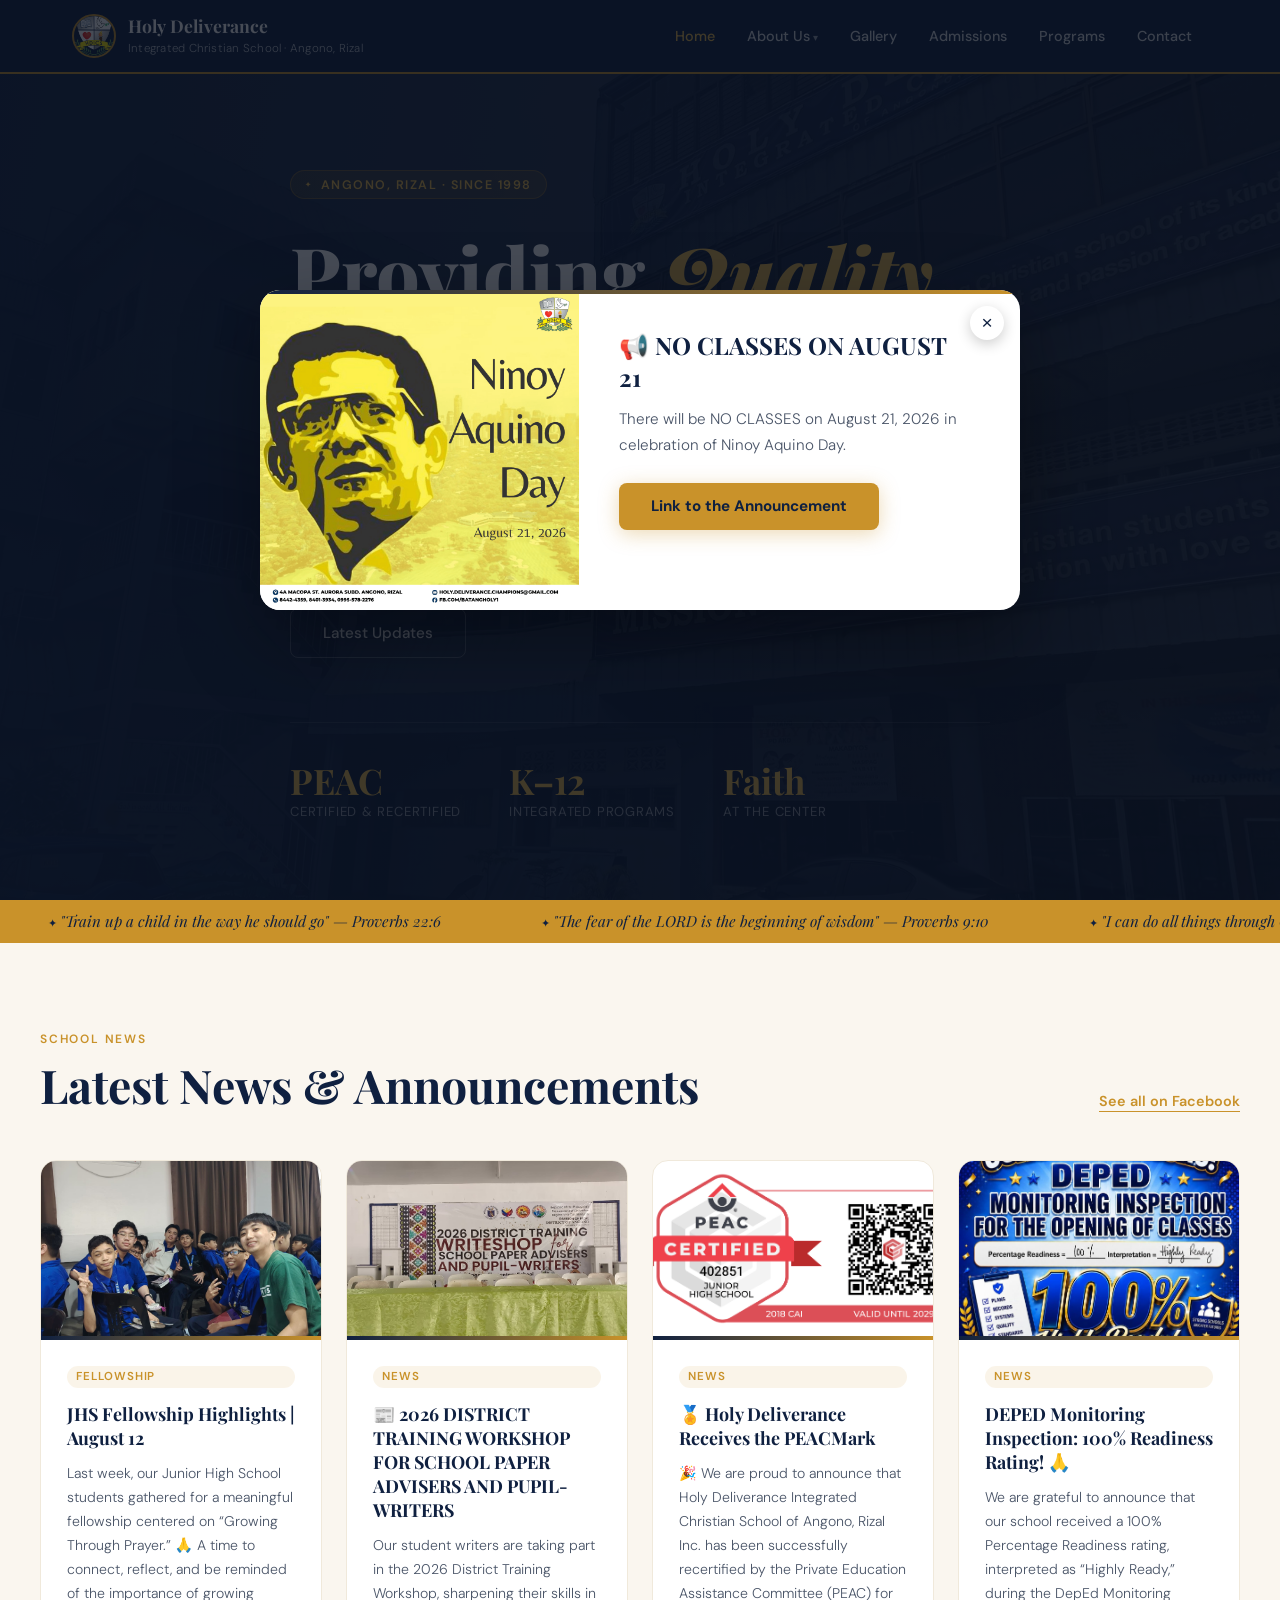
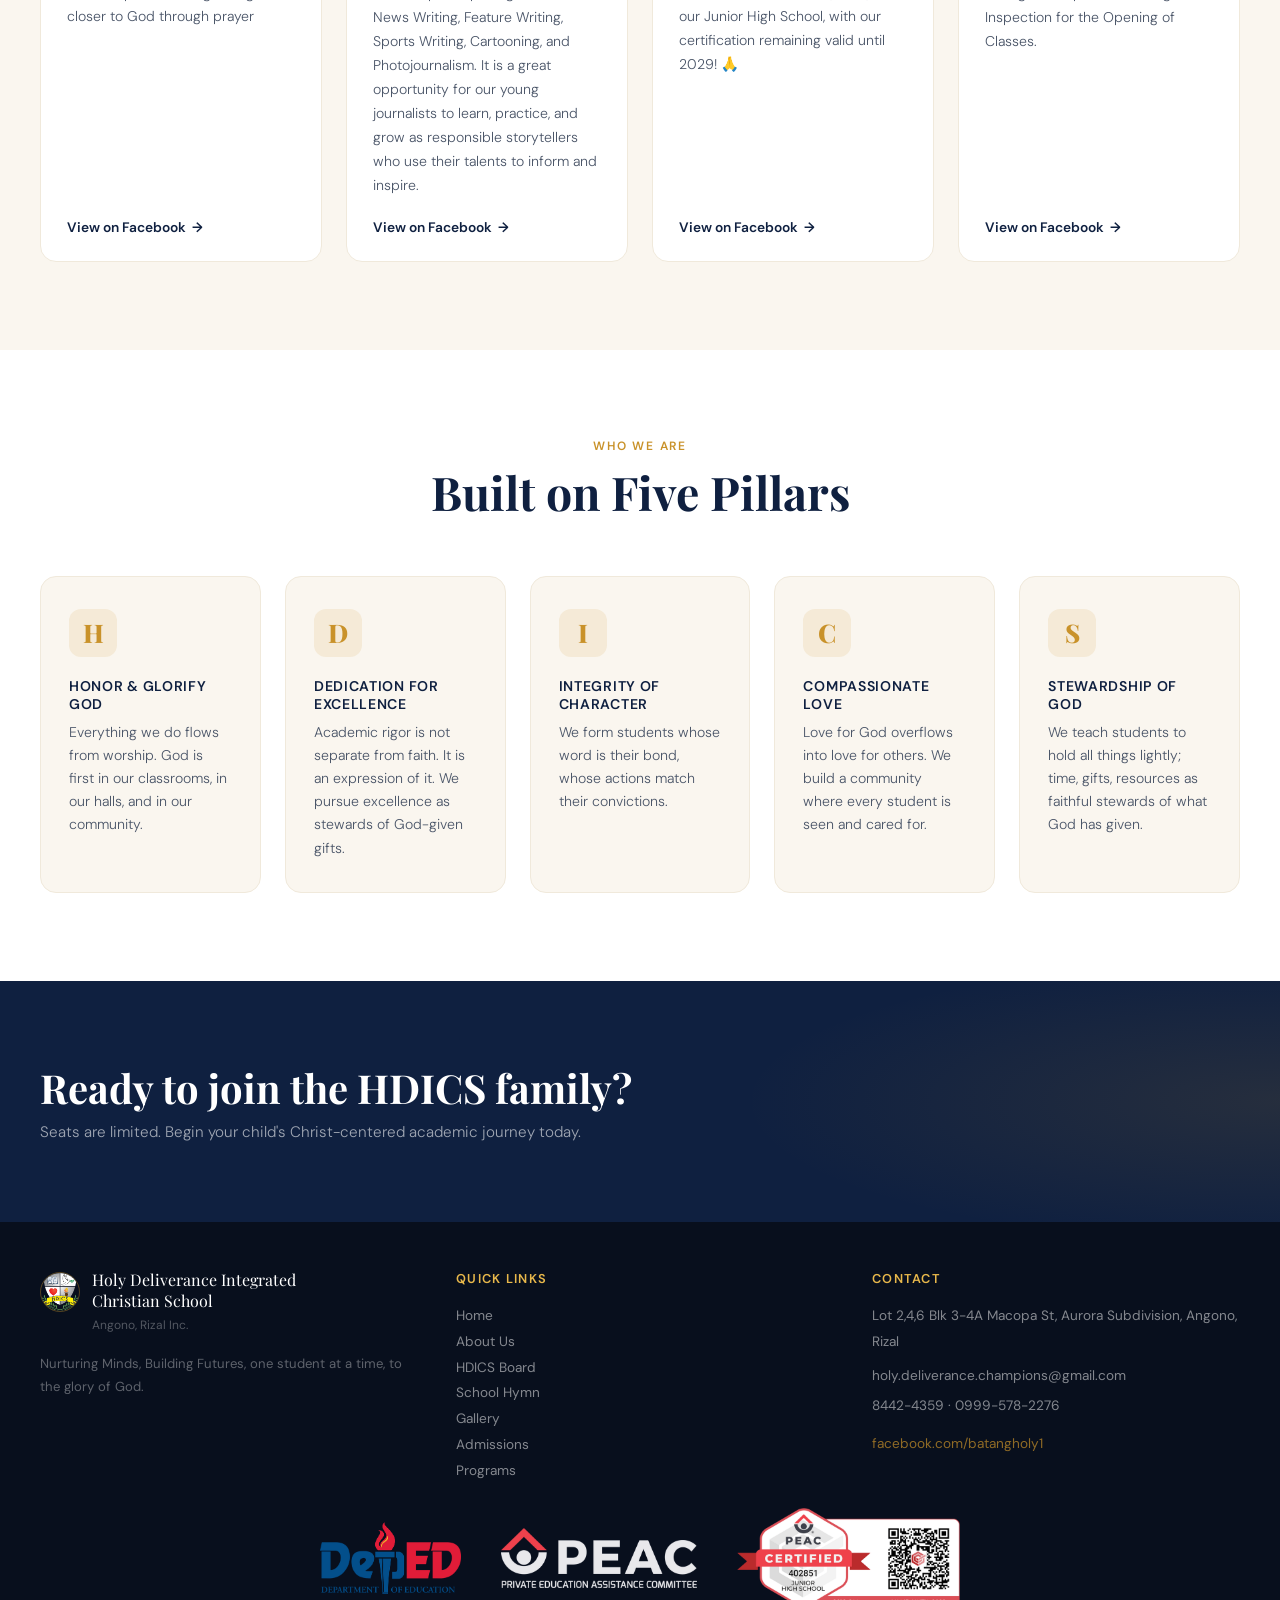
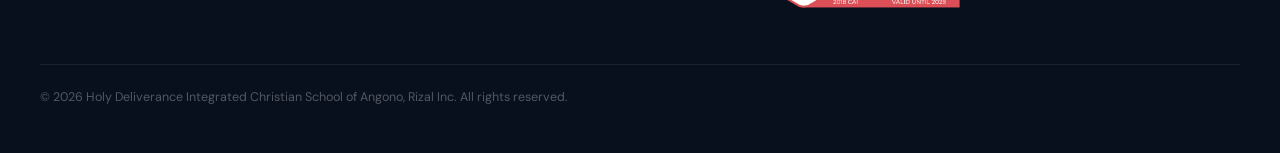
==== commit 695fba89: "Redesign announcement popup as side-by-side layout (image left, content right) - .announcement-card " ====
--- a/index.html
+++ b/index.html
@@ -222,13 +222,15 @@
         .announcement-card {
             background: var(--white);
             border-radius: 20px;
-            max-width: 440px;
+            max-width: 760px;
             width: 100%;
+            max-height: 85vh;
             padding: 0;
             position: relative;
             overflow: hidden;
             box-shadow: 0 30px 80px rgba(0,0,0,0.35);
             animation: fadeUp 0.35s ease both;
+            display: flex;
         }
         .announcement-gold-line {
             position: absolute;
@@ -238,15 +240,19 @@
             z-index: 2;
         }
         .announcement-image {
-            width: 100%;
+            width: 42%;
+            flex-shrink: 0;
             height: auto;
+            max-height: 85vh;
+            object-fit: cover;
+            background: var(--cream);
             display: block;
-            max-height: 60vh;
-            object-fit: contain;
-            background: var(--cream);
         }
         .announcement-body {
-            padding: 2rem 2.5rem 2.5rem;
+            padding: 2.5rem 2.5rem 2.5rem;
+            overflow-y: auto;
+            flex: 1;
+            min-width: 0;
         }
         .announcement-close {
             position: absolute;
@@ -283,6 +289,21 @@
             line-height: 1.7;
             font-weight: 300;
             margin-bottom: 1.5rem;
+        }
+        @media (max-width: 640px) {
+            .announcement-card {
+                flex-direction: column;
+                max-height: 90vh;
+                overflow-y: auto;
+            }
+            .announcement-image {
+                width: 100%;
+                max-height: 38vh;
+                object-fit: cover;
+            }
+            .announcement-body {
+                overflow-y: visible;
+            }
         }
     </style>
 </head>
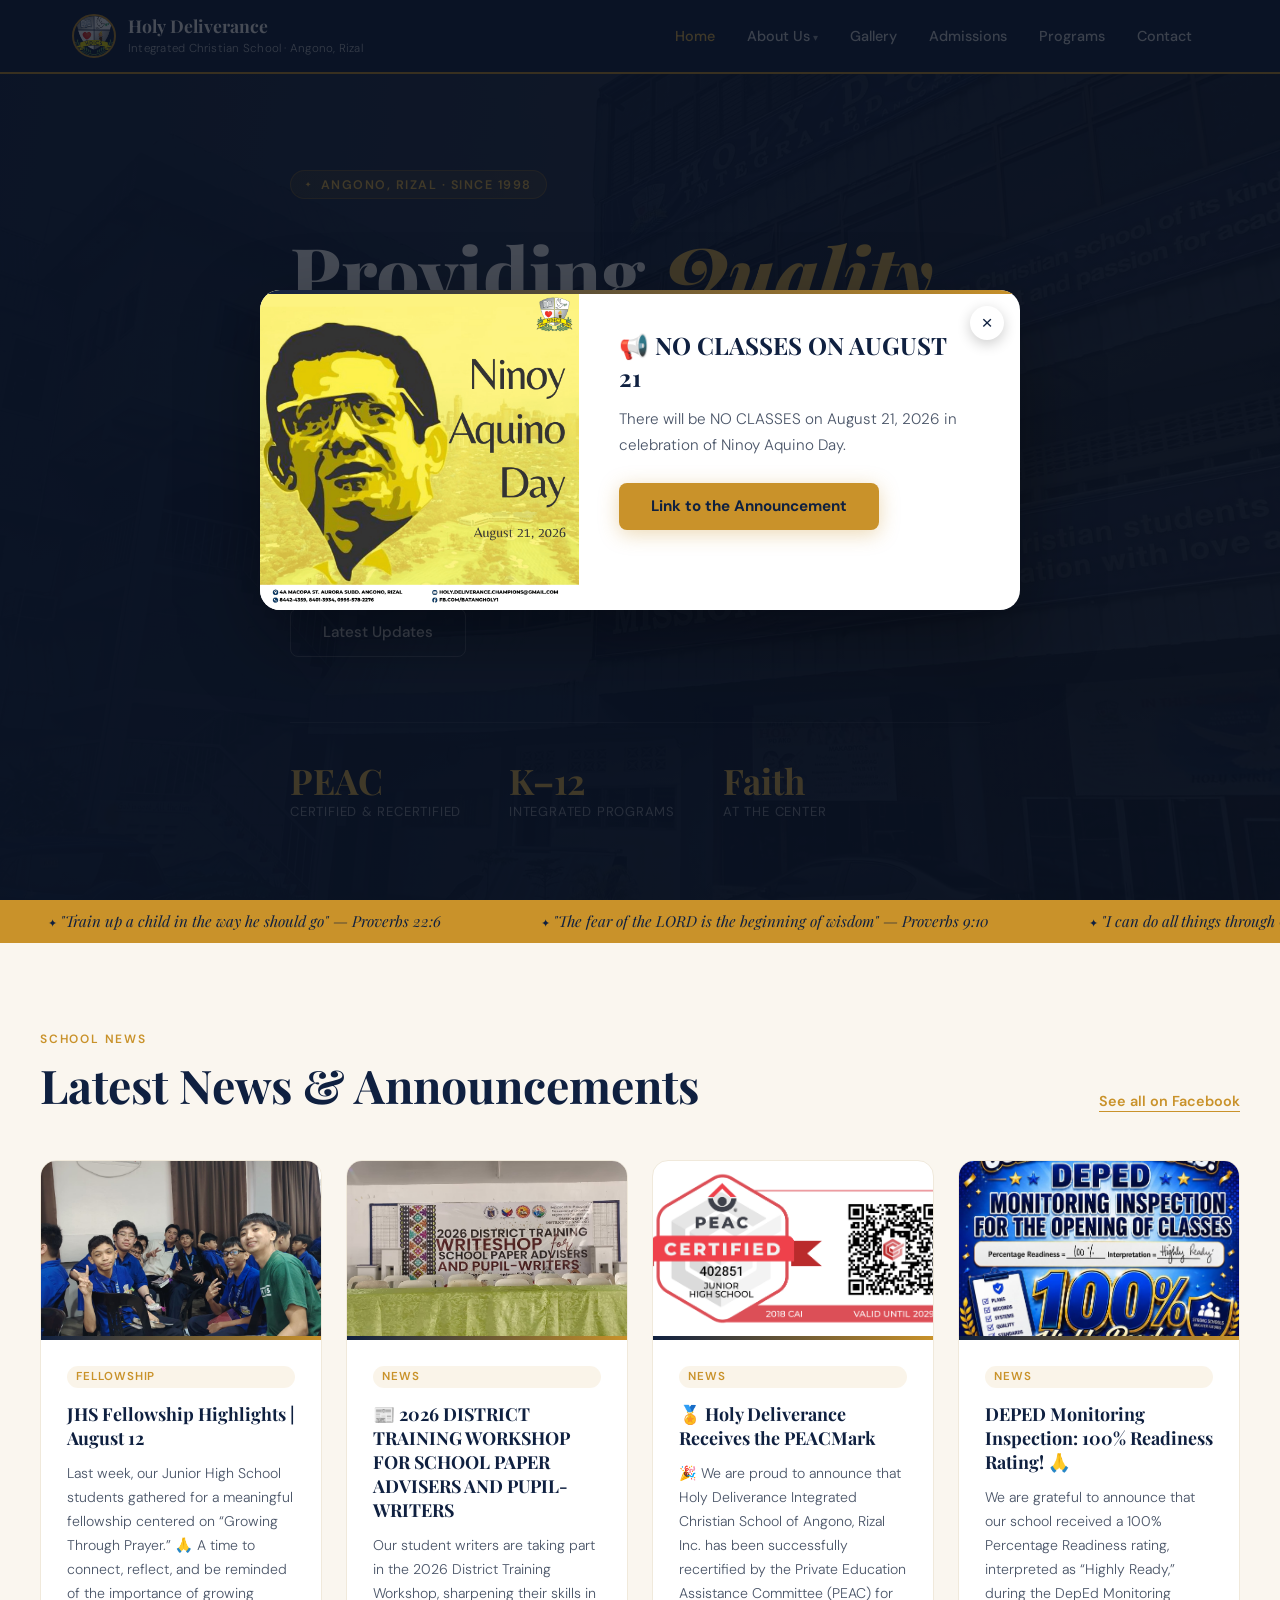
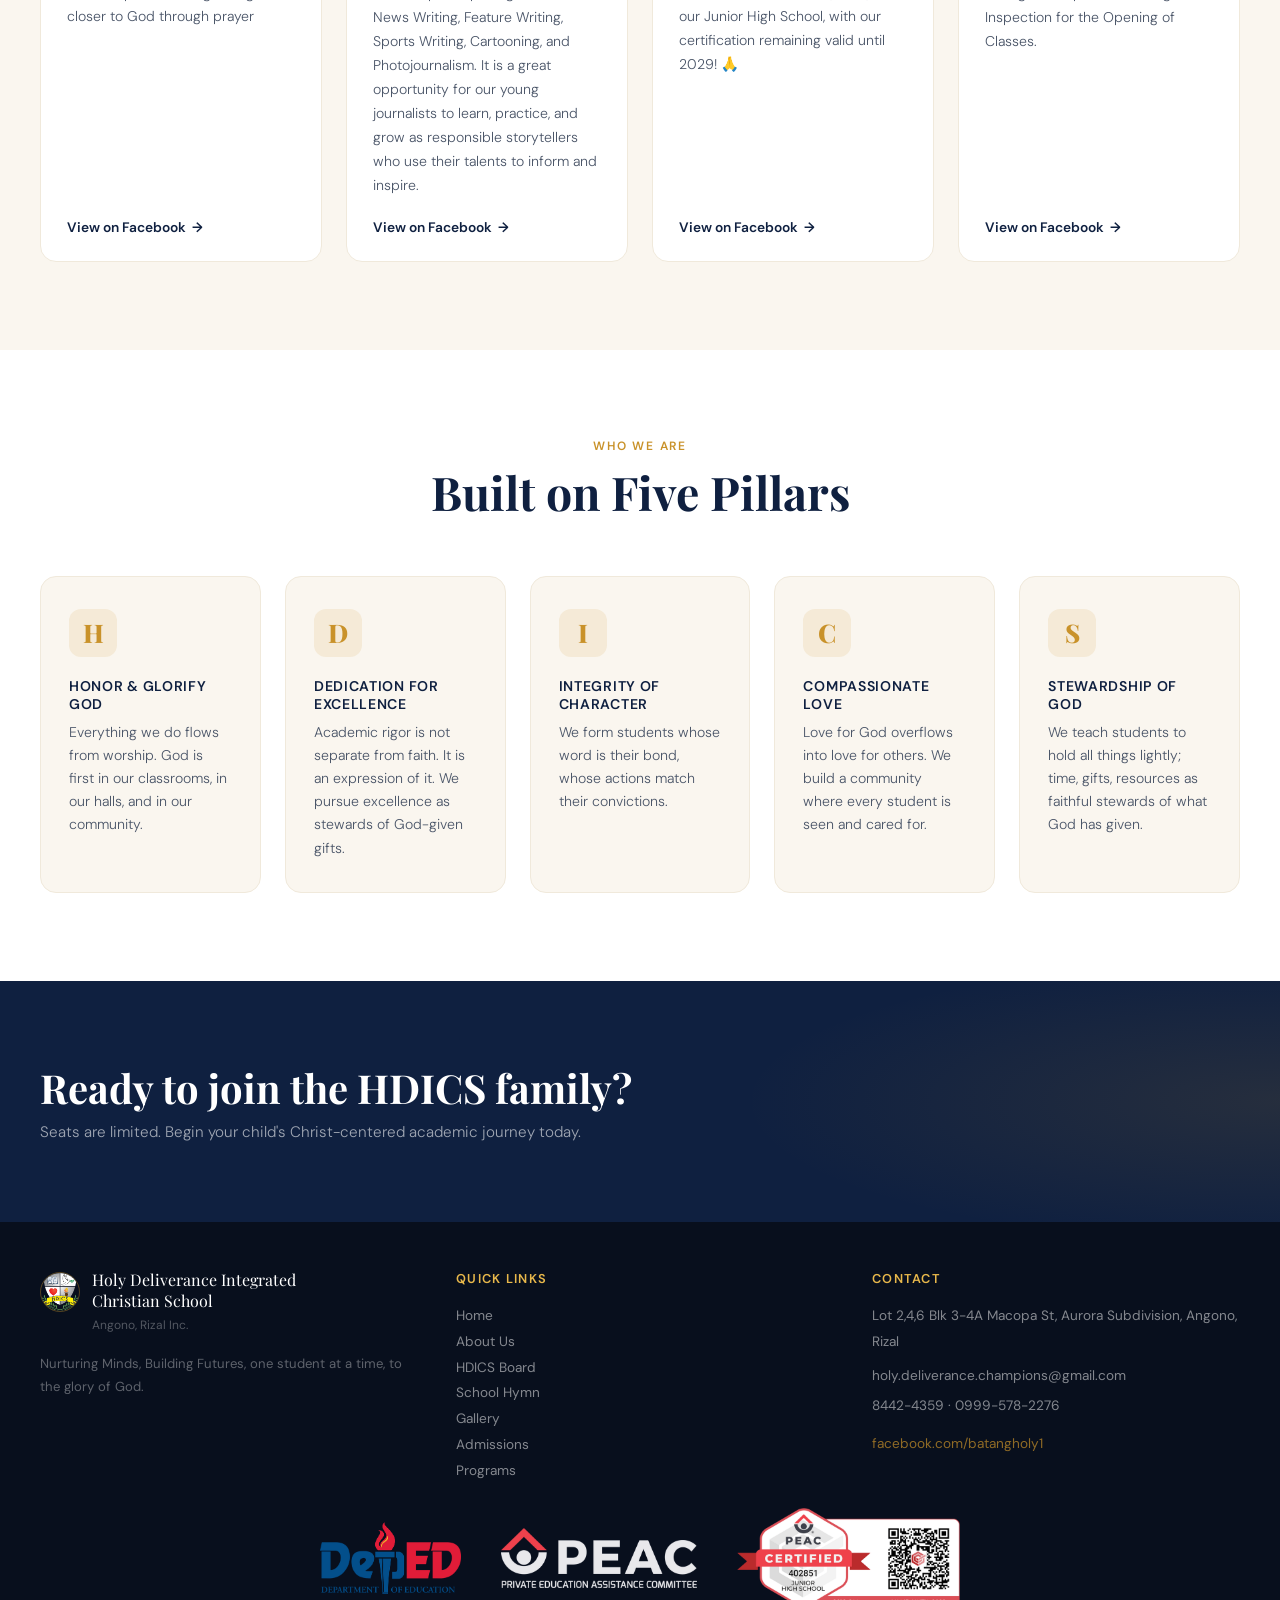
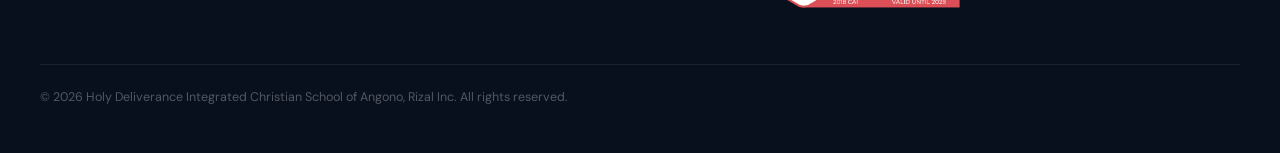
==== commit f01d30ca: "Fix mobile announcement popup cutoff: revert mobile breakpoint to original stacked layout - Mobile (" ====
--- a/index.html
+++ b/index.html
@@ -293,16 +293,18 @@
         @media (max-width: 640px) {
             .announcement-card {
                 flex-direction: column;
-                max-height: 90vh;
+                max-height: 85vh;
                 overflow-y: auto;
             }
             .announcement-image {
                 width: 100%;
-                max-height: 38vh;
-                object-fit: cover;
+                height: auto;
+                max-height: 60vh;
+                object-fit: contain;
             }
             .announcement-body {
                 overflow-y: visible;
+                padding: 2rem 2.5rem 2.5rem;
             }
         }
     </style>
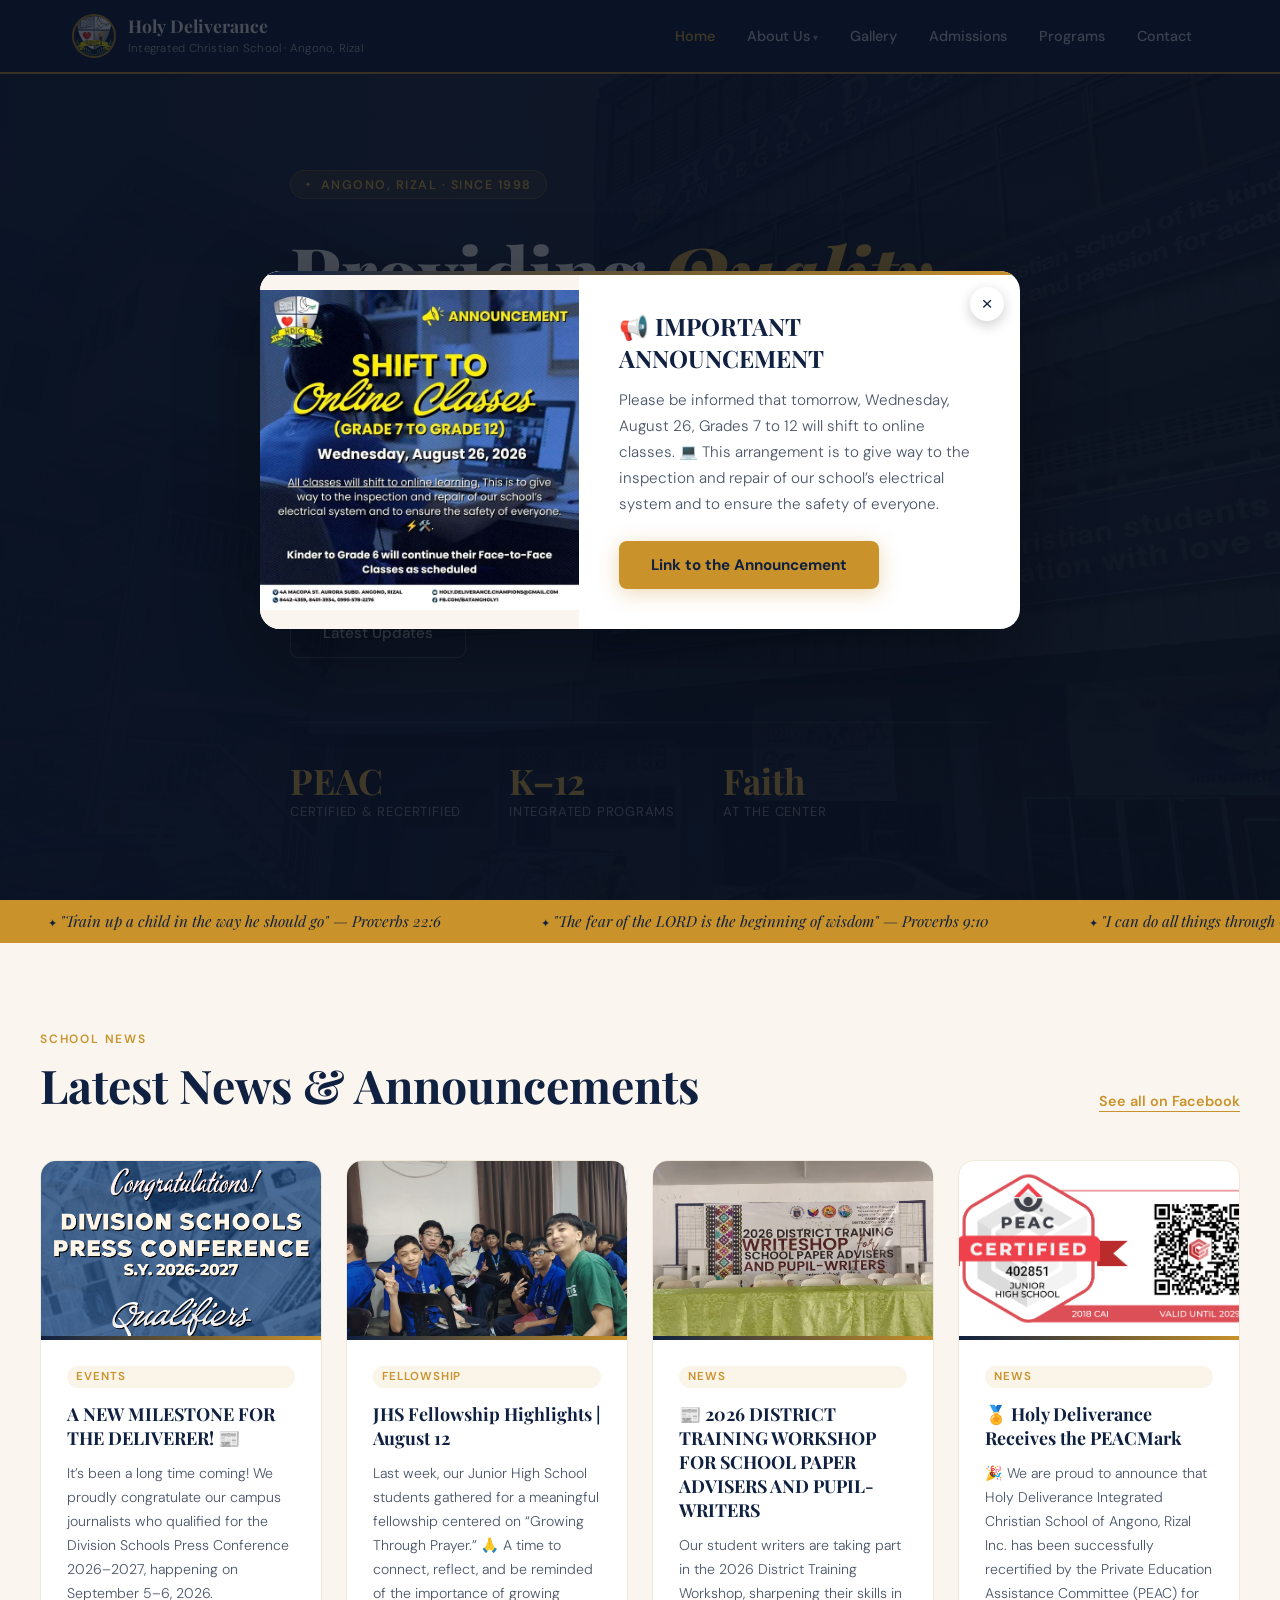
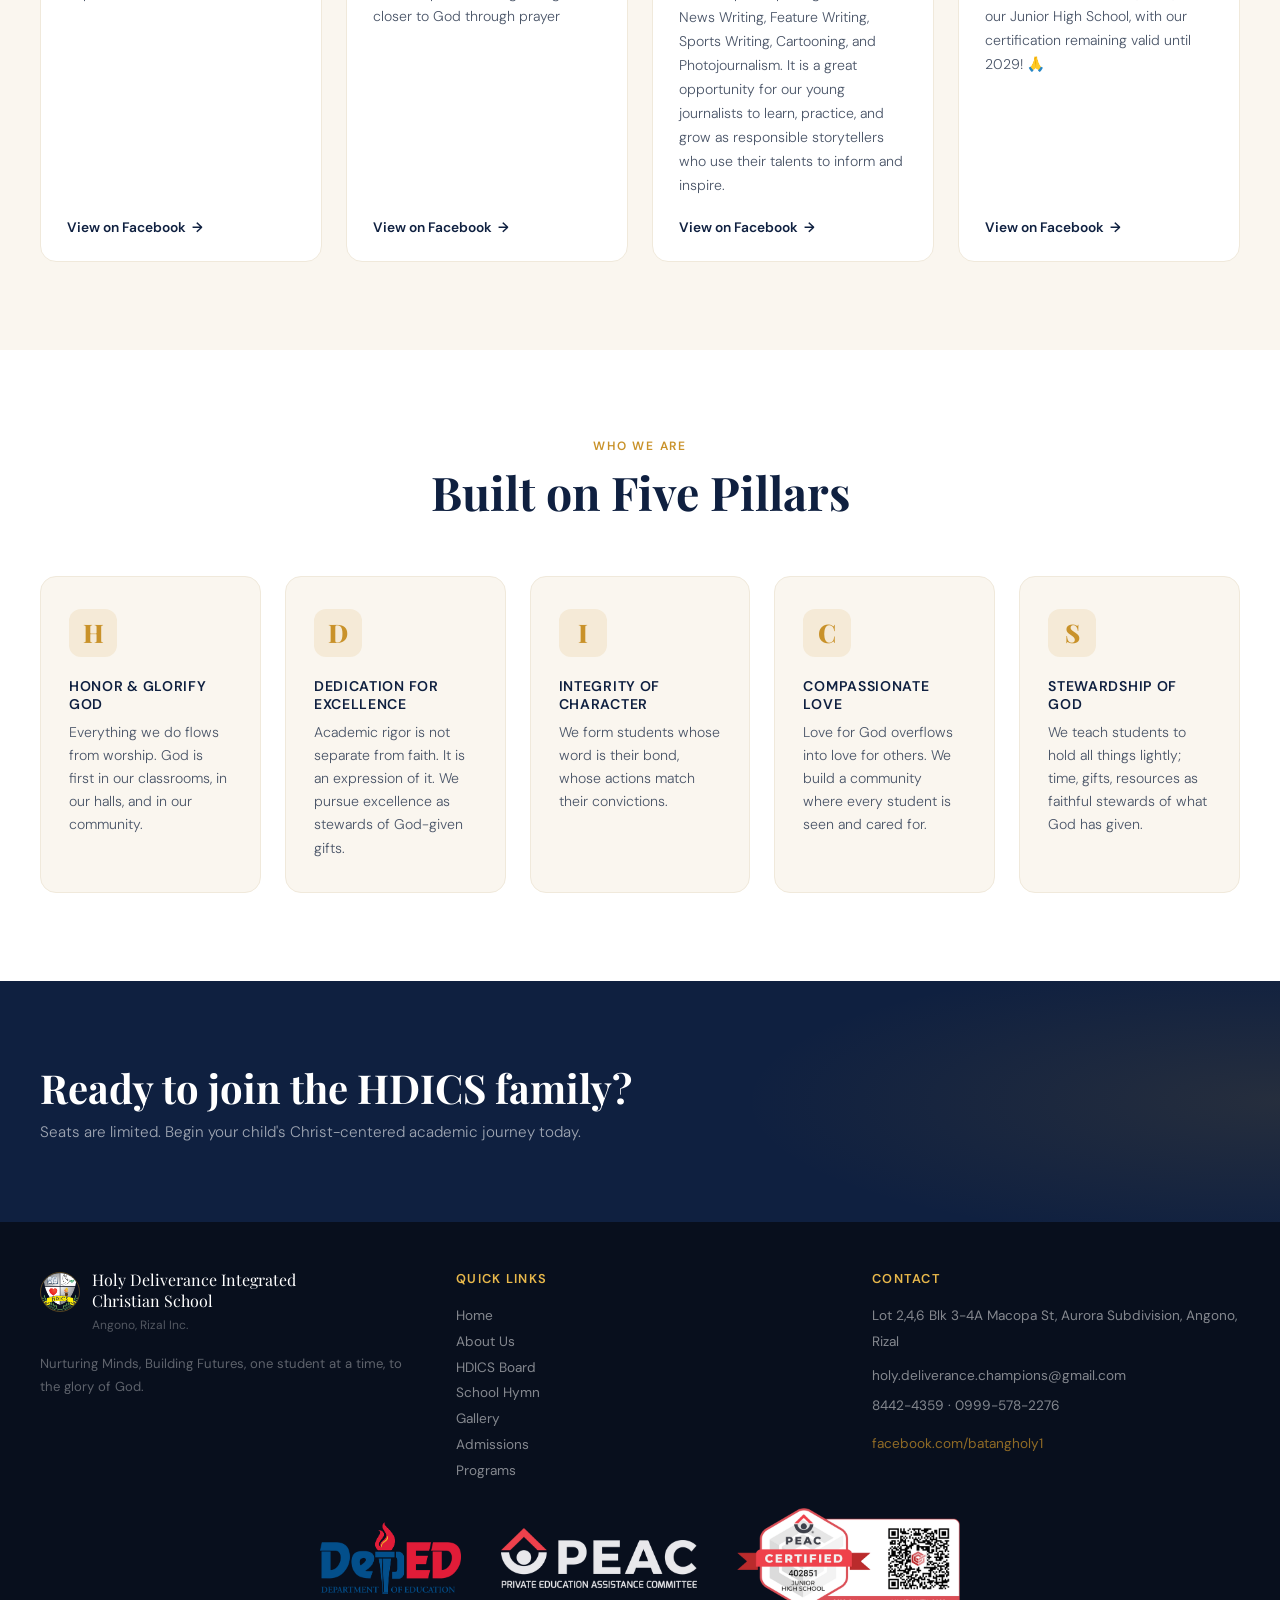
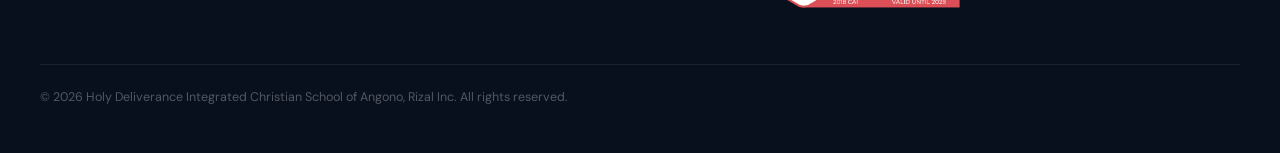
==== commit 07ce3140: "Change object-fit from cover to contain" ====
--- a/index.html
+++ b/index.html
@@ -244,7 +244,7 @@
             flex-shrink: 0;
             height: auto;
             max-height: 85vh;
-            object-fit: cover;
+            object-fit: contain;
             background: var(--cream);
             display: block;
         }
